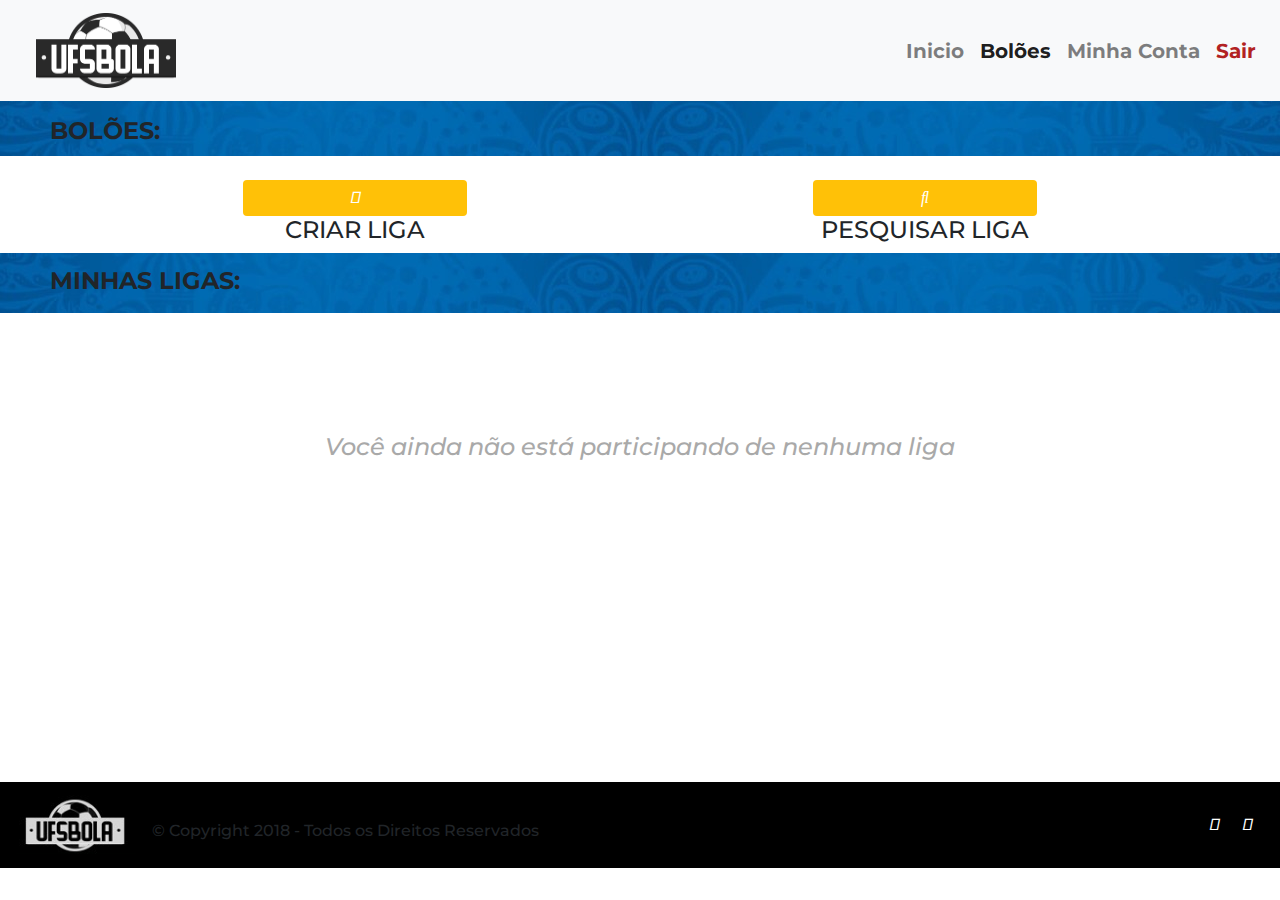
==== bolao.html @ 0eb9b5d9 "na vdd essa é a mais certa hehe" ====
<!DOCTYPE HTML>
<html lang="pt-br">
    <head>
        <title>UFSBOLA</title>
        
        <meta charset="utf-8">
        
        <link rel="stylesheet" href="https://maxcdn.bootstrapcdn.com/bootstrap/4.1.0/css/bootstrap.min.css">
        <script src="https://ajax.googleapis.com/ajax/libs/jquery/3.3.1/jquery.min.js"></script>
        <script src="https://cdnjs.cloudflare.com/ajax/libs/popper.js/1.14.0/umd/popper.min.js"></script>
        <script src="https://maxcdn.bootstrapcdn.com/bootstrap/4.1.0/js/bootstrap.min.js"></script>
        <link rel="stylesheet" href="css/css-registrominhaconta.css">
        <link rel="stylesheet" type="text/css" href="https://fonts.googleapis.com/css?family=Montserrat">
        <link rel="stylesheet" href="https://cdnjs.cloudflare.com/ajax/libs/font-awesome/4.7.0/css/font-awesome.min.css">
        <!--ICONES-->
        <link rel="stylesheet" href="https://use.fontawesome.com/releases/v5.0.13/css/all.css" integrity="sha384-DNOHZ68U8hZfKXOrtjWvjxusGo9WQnrNx2sqG0tfsghAvtVlRW3tvkXWZh58N9jp" crossorigin="anonymous">
    </head>
    <body>
       <nav class="navbar navbar-expand-sm navbar-light bg-light fixed-top">
            <a class="navbar-brand" href="index.html">
                <img src="img/logo.png" height="75" width="160" style="padding-left: 20px">
            </a>
            
             <button class="navbar-toggler efeito efeito-1" type="button" data-toggle="collapse" data-target="#collapsibleNavbar">
                    <span class="navbar-toggler-icon"></span>
            </button> 
            
            <div class="collapse navbar-collapse" id="collapsibleNavbar">
                <ul class="navbar-nav ml-auto">
                    <li class="nav-item">
                        <a class="nav-link" href="index.html">Inicio</a>
                    </li>

                    <li class="nav-item">
                        <a class="nav-link active" href="bolao.html">Bolões</a>
                    </li>
                    <li class="nav-item">
                        <a class="nav-link " href="minhaconta.html">Minha Conta</a>
                    </li>
                    <li class="nav-item">
                        <a class="nav-link" href="index.html" style="color: firebrick">Sair</a>
                    </li>
                </ul>
            </div>
        </nav>
        
        <br><br><br><br>
        <header id="faixa" style="background-image: url(img/fundoazul.jpg)">
            <div class="dark-overlay">
                <div  class="inicio-inner">
                    <div class="conteiner">
                        <div class="row">
                            <div class="col-xs-12 col-sm-12 col-lg-12">
                                <p></p><h4 style="padding-left: 50px;padding-top: 5px;"><b>BOLÕES:</b></h4>
                            </div>
                        </div>
                    </div>
                </div>
            </div>
        </header>
        
        
        <br>
        <div class="container">
            <div class="row">
                <div class="col-xs-6 col-sm-6 col-lg-6">
                    <div style="text-align:center; margin: 0 auto;">
                        <button class="btn btn-warning efeito efeito-1 m-auto" type="button" data-toggle="modal" data-target="#addLiga">
                            <span class="btn-text" style="color: white"><div class="image" style="min-width: 200px"><i class="fas fa-plus fa-10x"></i></div></span>
                        </button>
                        <h4>CRIAR LIGA</h4>
                        <div class="modal fade" id="addLiga">
                          <div class="modal-dialog">
                            <div class="modal-content">

                              <!-- CABEÇALHO DO MODAL -->
                              <div class="modal-header">
                                <h4 class="modal-title">CRIAÇÃO DE LIGAS</h4>
                                    <button type="button" class="close" data-dismiss="modal">&times;</button>
                            </div>

                              <!-- BODY DO MODAL -->
                            <div class="modal-body" style="min-height: 500px">
                                <form class="form-horizontal" style="min-width: 280px; margin: 0 auto;" method="post" action="O QUE FAZER QUANDO PREENCHER O FORM">
                                    <fieldset class="borda">
                                        <legend><h6>Para efetuar a criação, basta preencher as informações nos campos abaixo!</h6></legend>
                                        <div class="form-group">
                                            <label for="nomeLiga">Nome:</label>
                                            <input type="text" class="form-control" id="nomeLiga" placeholder="Digite o nome da Liga...">
                                        </div>
                                        <div class="form-group">
                                            <label for="numLiga">N° de Participantes (max 100):</label>
                                            <input type="text" class="form-control" id="numLiga" placeholder="Digite o n° de participantes...">
                                        </div>
                                        <div class="form-group">
                                            <label for="descLiga">Descrição:</label>
                                            <textarea rows="5" type="text" class="form-control" id="descLiga" placeholder="Digite a descrição da Liga..."></textarea>
                                        </div>
                                        <div class="form-group">
                                            <label for="descLiga">Pontuação acertando placar exato:</label>
                                            <input type="text" class="form-control" id="pontuacao1" placeholder="Deixar em branco para 30 pontos...">
                                        </div>
                                        <div class="form-group">
                                            <label for="descLiga">Pontuação acertando vencedor e n° de gols de um dos times:</label>
                                            <input type="text" class="form-control" id="pontuacao2" placeholder="Deixar em branco para 20 pontos...">
                                        </div>
                                        <div class="form-group">
                                            <label for="descLiga">Pontuação acertando apenas o vencedor ou empate:</label>
                                            <input type="text" class="form-control" id="pontuacao3" placeholder="Deixar em branco para 15 pontos...">
                                        </div>
                                        <div class="form-group">
                                            <label for="descLiga">Pontuação acertando apenas o n° de gols de um dos times:</label>
                                            <input type="text" class="form-control" id="pontuacao4" placeholder="Deixar em branco para 5 pontos...">
                                        </div>
                                         <label for="privacidadeLiga">Privacidade da Liga:</label>
                                        <br>
                                        <label class="radio-inline"><input type="radio" name="optradio">PRIVADA</label>
                                        <label class="radio-inline"><input type="radio" name="optradio">PÚBLICA</label>
                                        
                                    </fieldset>
                                </form>
                             </div>

                              <!-- RODAPÉ DO MODAL -->
                                <div class="modal-footer">
                                    <button type="button" class="btn btn-warning efeito efeito-1 m-auto" data-dismiss="modal" style="width: 150px">CRIAR</button>
                                </div>

                            </div>
                          </div>
                        </div>
                    </div>
                </div>
                <div class="col-xs-6 col-sm-6 col-lg-6">
                   <div style="text-align:center; margin: 0 auto;">
                       <button class="btn btn-warning efeito efeito-1 m-auto" type="button" data-toggle="modal" data-target="#pesquisarLiga">
                             <span class="btn-text" style="color: white"><div class="image" style="min-width: 200px"><i class="fas fa-search fa-10x"></i></div></span>
                       </button>
                       <h4>PESQUISAR LIGA</h4>
                       <div class="modal fade" id="pesquisarLiga">
                          <div class="modal-dialog">
                            <div class="modal-content">

                              <!-- CABEÇALHO DO MODAL -->
                              <div class="modal-header">
                                <h4 class="modal-title">PESQUISA DE LIGAS</h4>
                                    <button type="button" class="close" data-dismiss="modal">&times;</button>
                            </div>

                              <!-- BODY DO MODAL -->
                            <div class="modal-body">
                                <form class="form-horizontal" style="min-width: 280px; margin: 0 auto;" method="post" action="O QUE FAZER QUANDO PREENCHER O FORM">
                                    <fieldset class="borda">
                                        <legend><h6>Para efetuar a pesquisa, basta preencher as informações no campo abaixo!</h6></legend>
                                        <div class="form-group">
                                            <label for="pesquisaLiga">Nome da Liga:</label>
                                            <input type="text" class="form-control" id="pesquisaLiga" placeholder="Digite o nome da Liga...">
                                        </div>
                                                                            
                                    </fieldset>
                                </form>
                             </div>

                              <!-- RODAPÉ DO MODAL -->
                                <div class="modal-footer">
                                    <button type="button" class="btn btn-warning efeito efeito-1 m-auto" data-dismiss="modal" style="width: 200px">PESQUISAR</button>
                                </div>

                            </div>
                          </div>
                        </div>
                    </div>
                </div>
               
                 
               
            </div>
        </div>
        
        <header id="faixa" style="background-image: url(img/fundoazul.jpg)">
            <div class="dark-overlay">
                <div  class="inicio-inner">
                    <div class="conteiner">
                        <div class="row">
                            <div class="col-xs-12 col-sm-12 col-lg-12">
                                <p></p><h4 style="padding-left: 50px;padding-top: 0px;margin-top: -2px"><b>MINHAS LIGAS:</b></h4>
                            </div>
                        </div>
                    </div>
                </div>
            </div>
        </header>
        
        <br><br><br><br><br> <div style="color:darkgray;text-align: center"> <h4><i>Você ainda não está participando de nenhuma liga </i></h4></div><br><br><br><br> <br><br><br><br><br><br><br><br><br>
        
       <div class="content"> 
         <footer>
            <nav class="navbar navbar-expand-sm" style="background-color: #000000; min-height: 40px">
                <a class="navbar-brand" href="index.html">
                    <img src="img/logoinvertido.png" height="60" width="120">
                </a>
                <h6><br>© Copyright 2018 - Todos os Direitos Reservados</h6>
                 <form method="get" action="http://www.twitter.com/" class="ml-auto">    
                    <button class="btn efeito efeito-2" type="submit" style="background-color: black">
                            <span class="btn-text" style="color: white"><div class="image"><i class="fab fa-twitter"></i></div></span>
                    </button>
                </form>
                <form method="get" action="http://www.facebook.com/">
                    <button class="btn efeito efeito-2" type="submit" style="background-color: black">
                        <span class="btn-text" style="color: white"><div  class="image"><i class="fab fa-facebook" ></i></div></span>
                    </button>
                </form>
            </nav>    
         </footer>
        </div>
    <!-- Optional JavaScript -->
    <!-- jQuery first, then Popper.js, then Bootstrap JS -->
    <script src="https://code.jquery.com/jquery-3.3.1.slim.min.js" integrity="sha384-q8i/X+965DzO0rT7abK41JStQIAqVgRVzpbzo5smXKp4YfRvH+8abtTE1Pi6jizo" crossorigin="anonymous"></script>
    <script src="https://cdnjs.cloudflare.com/ajax/libs/popper.js/1.14.3/umd/popper.min.js" integrity="sha384-ZMP7rVo3mIykV+2+9J3UJ46jBk0WLaUAdn689aCwoqbBJiSnjAK/l8WvCWPIPm49" crossorigin="anonymous"></script>
    <script src="https://stackpath.bootstrapcdn.com/bootstrap/4.1.1/js/bootstrap.min.js" integrity="sha384-smHYKdLADwkXOn1EmN1qk/HfnUcbVRZyYmZ4qpPea6sjB/pTJ0euyQp0Mk8ck+5T" crossorigin="anonymous"></script>
    </body>
</html>
---- css/css-registrominhaconta.css ----
*{
    font-family: "Montserrat", sans-serif;
}

body{
    background: white;
}

.image-upload > input
{
    display: none;
}
    
/*meu navbar
#nav{
        width:100%;
        padding: 0;
        background-color:white;
        color: black;
        font-family: "Montserrat", "sans-serif";
}
*/

.active-nav * {
    text-decoration: underline;
    text-decoration-style: solid;
    text-decoration-color: yellow;
}

.navbar-light a {
    font-size: 20px;
    font-weight: bolder;
}

.efeito{
    border:none;
    color:#000000;
    box-sizing: border-box;
    cursor: pointer;
    transition: all 400ms ease;
}

.efeito-1:hover{
    background: #00579F;
    box-shadow: inset 0 0 0 3px #000000;
}

.efeito-2:hover{
    background: #00579F;
    box-shadow: inset 0 0 0 3px #ffffff;
}

#faixa{
    
    background: url("../img/azul.jpg");
    background-size: cover;
    max-height: 30px;    
    padding-bottom: 60px;
    background-attachment:inherit;
    font-weight: bolder;
    
}


#form{
    
    margin-top:100px;
    margin-left: 300px;
    margin-bottom: 150px;
    font-family: "Montserrat"
}

#rodape{
    width: 100%;
    background-color: black;
}

fieldset.borda {
    border: 1px groove #ddd !important;
    padding: 0 1.4em 1.4em 1.4em !important;
    margin: 0 0 1.5em 0 !important;
    -webkit-box-shadow:  0px 0px 0px 0px #000;
            box-shadow:  0px 0px 0px 0px #000;
}
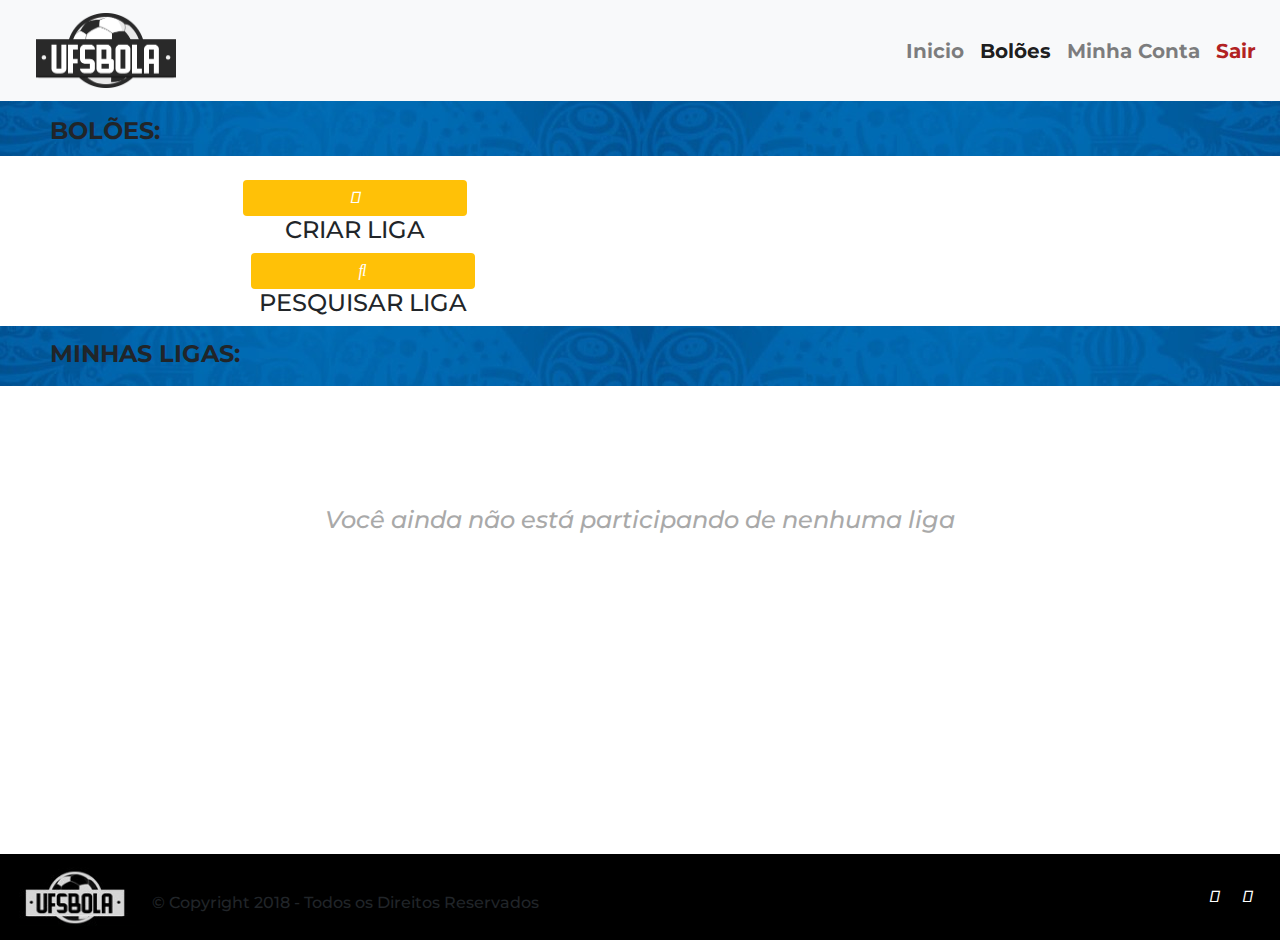
==== commit ab5b69b6: "Merge branch 'usem-essa' of https://github.com/pczfelipe/TRAMPODEWEB into usem-essa" ====
--- a/bolao.html
+++ b/bolao.html
@@ -14,8 +14,20 @@
         <link rel="stylesheet" href="https://cdnjs.cloudflare.com/ajax/libs/font-awesome/4.7.0/css/font-awesome.min.css">
         <!--ICONES-->
         <link rel="stylesheet" href="https://use.fontawesome.com/releases/v5.0.13/css/all.css" integrity="sha384-DNOHZ68U8hZfKXOrtjWvjxusGo9WQnrNx2sqG0tfsghAvtVlRW3tvkXWZh58N9jp" crossorigin="anonymous">
+
+        <script language='JavaScript'>
+        function SomenteNumero(e){
+            var tecla=(window.event)?event.keyCode:e.which;   
+            if((tecla>47 && tecla<58)) return true;
+            else{
+                if (tecla==8 || tecla==0) return true;
+            else  return false;
+            }
+        }
+        </script>
     </head>
     <body>
+        
        <nav class="navbar navbar-expand-sm navbar-light bg-light fixed-top">
             <a class="navbar-brand" href="index.html">
                 <img src="img/logo.png" height="75" width="160" style="padding-left: 20px">
@@ -81,51 +93,81 @@
 
                               <!-- BODY DO MODAL -->
                             <div class="modal-body" style="min-height: 500px">
-                                <form class="form-horizontal" style="min-width: 280px; margin: 0 auto;" method="post" action="O QUE FAZER QUANDO PREENCHER O FORM">
+                                <form class="form-horizontal" style="min-width: 280px; margin: 0 auto;" method="post" action="cadastraliga.php">
                                     <fieldset class="borda">
                                         <legend><h6>Para efetuar a criação, basta preencher as informações nos campos abaixo!</h6></legend>
                                         <div class="form-group">
+<<<<<<< HEAD
+                                            <label for="nomeLiga">Nome: *</label>
+                                            <input type="text" class="form-control" name="nomeLiga" id="nomeLiga" placeholder="Digite o nome da Liga..." maxlength="30" required>
+                                        </div>
+                                        <div class="form-group">
+                                            <label for="numLiga">N° de Participantes (max 100): *</label>
+                                            <input type="text" class="form-control" name="numLiga" id="numLiga" placeholder="Digite o n° de participantes..." onkeypress='return SomenteNumero(event)' maxlength="11" required>
+                                        </div>
+                                        <div class="form-group">
+                                            <label for="descLiga">Descrição:</label>
+                                            <textarea rows="5" type="text" class="form-control" name="descLiga" id="descLiga" placeholder="Digite a descrição da Liga..." maxlength="30"></textarea>
+                                        </div>
+                                        <div class="form-group">
+                                            <label for="descLiga">Pontuação acertando placar exato:</label>
+                                            <input type="text" class="form-control" name="pontuacao1" id="pontuacao1" placeholder="Deixar em branco para 30 pontos..." onkeypress='return SomenteNumero(event)' maxlength="11">
+                                        </div>
+                                        <div class="form-group">
+                                            <label for="descLiga">Pontuação acertando vencedor e n° de gols de um dos times:</label>
+                                            <input type="text" class="form-control" name="pontuacao2" id="pontuacao2" placeholder="Deixar em branco para 20 pontos..." onkeypress='return SomenteNumero(event)' maxlength="11">
+                                        </div>
+                                        <div class="form-group">
+                                            <label for="descLiga">Pontuação acertando apenas o vencedor ou empate:</label>
+                                            <input type="text" class="form-control" name="pontuacao3" id="pontuacao3" placeholder="Deixar em branco para 15 pontos..." onkeypress='return SomenteNumero(event)' maxlength="11">
+                                        </div>
+                                        <div class="form-group">
+                                            <label for="descLiga">Pontuação acertando apenas o n° de gols de um dos times:</label>
+                                            <input type="text" class="form-control" name="pontuacao4" id="pontuacao4" placeholder="Deixar em branco para 5 pontos..." onkeypress='return SomenteNumero(event)' maxlength="11">
+                                        </div>
+                                                                                <br><br>
+                                        <input type="submit" value="CRIAR" name="btn_criar" id="btn_criar" class="btn btn-warning efeito efeito-1 m-auto" style="width: 200px">
+=======
                                             <label for="nomeLiga">Nome:</label>
-                                            <input type="text" class="form-control" id="nomeLiga" placeholder="Digite o nome da Liga...">
+                                            <input type="text" class="form-control" name="nomeLiga" id="nomeLiga" placeholder="Digite o nome da Liga...">
                                         </div>
                                         <div class="form-group">
                                             <label for="numLiga">N° de Participantes (max 100):</label>
-                                            <input type="text" class="form-control" id="numLiga" placeholder="Digite o n° de participantes...">
+                                            <input type="text" class="form-control" name="numLiga" id="numLiga" placeholder="Digite o n° de participantes...">
                                         </div>
                                         <div class="form-group">
                                             <label for="descLiga">Descrição:</label>
-                                            <textarea rows="5" type="text" class="form-control" id="descLiga" placeholder="Digite a descrição da Liga..."></textarea>
+                                            <textarea rows="5" type="text" class="form-control" name="descLiga" id="descLiga" placeholder="Digite a descrição da Liga..."></textarea>
                                         </div>
                                         <div class="form-group">
                                             <label for="descLiga">Pontuação acertando placar exato:</label>
-                                            <input type="text" class="form-control" id="pontuacao1" placeholder="Deixar em branco para 30 pontos...">
+                                            <input type="text" class="form-control" name="pontuacao1" id="pontuacao1" placeholder="Deixar em branco para 30 pontos...">
                                         </div>
                                         <div class="form-group">
                                             <label for="descLiga">Pontuação acertando vencedor e n° de gols de um dos times:</label>
-                                            <input type="text" class="form-control" id="pontuacao2" placeholder="Deixar em branco para 20 pontos...">
+                                            <input type="text" class="form-control" name="pontuacao2" id="pontuacao2" placeholder="Deixar em branco para 20 pontos...">
                                         </div>
                                         <div class="form-group">
                                             <label for="descLiga">Pontuação acertando apenas o vencedor ou empate:</label>
-                                            <input type="text" class="form-control" id="pontuacao3" placeholder="Deixar em branco para 15 pontos...">
+                                            <input type="text" class="form-control" name="pontuacao3" id="pontuacao3" placeholder="Deixar em branco para 15 pontos...">
                                         </div>
                                         <div class="form-group">
                                             <label for="descLiga">Pontuação acertando apenas o n° de gols de um dos times:</label>
-                                            <input type="text" class="form-control" id="pontuacao4" placeholder="Deixar em branco para 5 pontos...">
+                                            <input type="text" class="form-control" name="pontuacao4" id="pontuacao4" placeholder="Deixar em branco para 5 pontos...">
                                         </div>
                                          <label for="privacidadeLiga">Privacidade da Liga:</label>
                                         <br>
                                         <label class="radio-inline"><input type="radio" name="optradio">PRIVADA</label>
                                         <label class="radio-inline"><input type="radio" name="optradio">PÚBLICA</label>
-                                        
+                                        <br><br>
+                                        <input type="submit" class="btn btn-warning efeito efeito-1 m-auto" data-dismiss="modal" style="width: 150px" value="CRIAR" name="btn_criar" id="btn_criar">
+>>>>>>> 897b62120429b884b38d47327c5db4ed47cdee23
+                                
                                     </fieldset>
                                 </form>
                              </div>
 
-                              <!-- RODAPÉ DO MODAL -->
-                                <div class="modal-footer">
-                                    <button type="button" class="btn btn-warning efeito efeito-1 m-auto" data-dismiss="modal" style="width: 150px">CRIAR</button>
-                                </div>
-
+                              
                             </div>
                           </div>
                         </div>
@@ -149,22 +191,17 @@
 
                               <!-- BODY DO MODAL -->
                             <div class="modal-body">
-                                <form class="form-horizontal" style="min-width: 280px; margin: 0 auto;" method="post" action="O QUE FAZER QUANDO PREENCHER O FORM">
+                                <form class="form-horizontal" style="min-width: 280px; margin: 0 auto;" method="post" action="pesquisaliga.php">
                                     <fieldset class="borda">
                                         <legend><h6>Para efetuar a pesquisa, basta preencher as informações no campo abaixo!</h6></legend>
                                         <div class="form-group">
-                                            <label for="pesquisaLiga">Nome da Liga:</label>
-                                            <input type="text" class="form-control" id="pesquisaLiga" placeholder="Digite o nome da Liga...">
-                                        </div>
-                                                                            
+                                            <label for="pesquisaLiga">Nome da Liga: *</label>
+                                            <input type="text" class="form-control" name="pesquisaLiga" id="pesquisaLiga" placeholder="Digite o nome da Liga..." maxlength="30" required>
+                                        </div>
+                                        <input type="submit" value="PESQUISAR" name="btn_pesquisar" id="btn_pesquisar" class="btn btn-warning efeito efeito-1 m-auto" style="width: 200px" >                                
                                     </fieldset>
                                 </form>
                              </div>
-
-                              <!-- RODAPÉ DO MODAL -->
-                                <div class="modal-footer">
-                                    <button type="button" class="btn btn-warning efeito efeito-1 m-auto" data-dismiss="modal" style="width: 200px">PESQUISAR</button>
-                                </div>
 
                             </div>
                           </div>
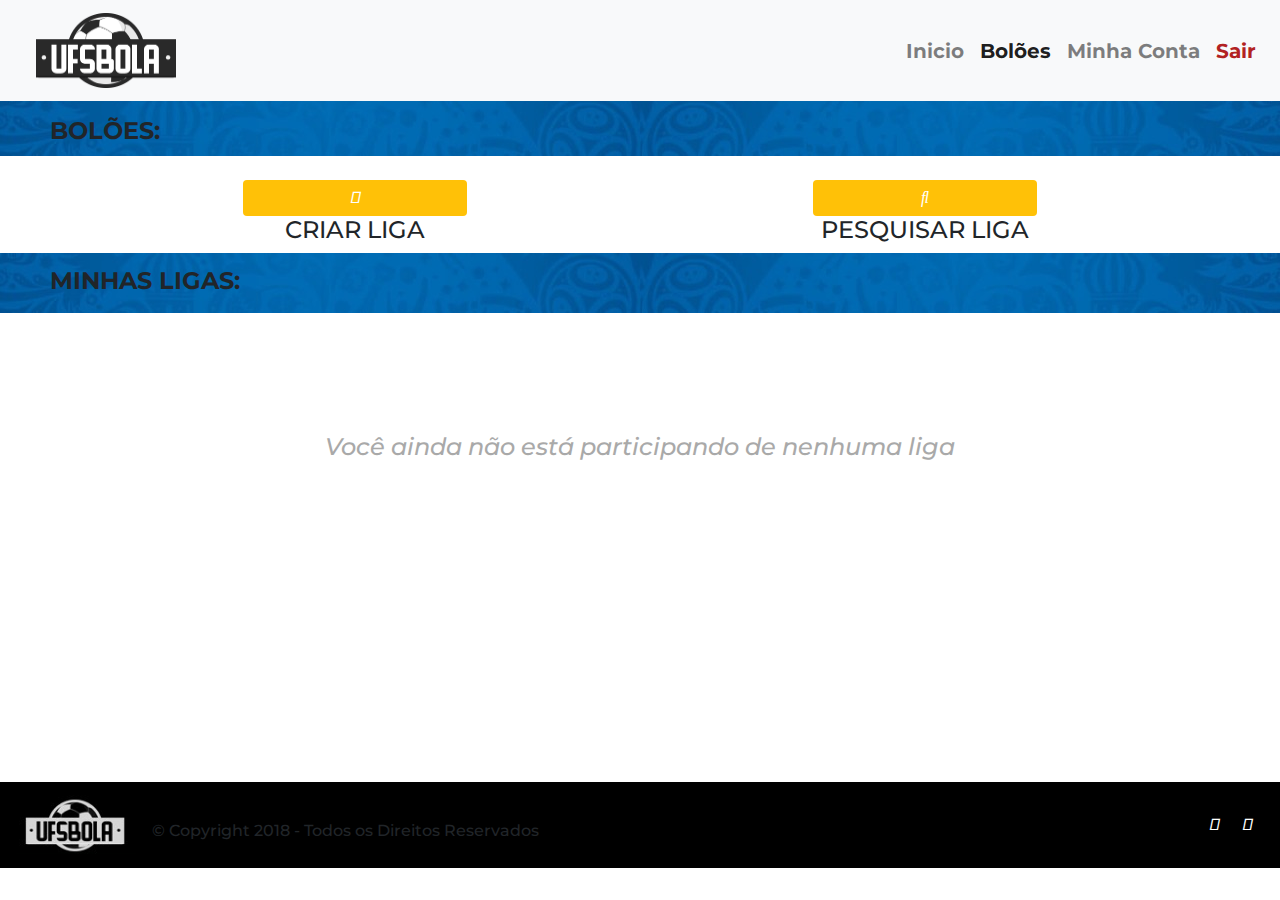
==== commit 0199eddd: "Revert "Merge branch 'usem-essa' of https://github.com/pczfelipe/TRAMPODEWEB into usem-essa"" ====
--- a/bolao.html
+++ b/bolao.html
@@ -97,7 +97,6 @@
                                     <fieldset class="borda">
                                         <legend><h6>Para efetuar a criação, basta preencher as informações nos campos abaixo!</h6></legend>
                                         <div class="form-group">
-<<<<<<< HEAD
                                             <label for="nomeLiga">Nome: *</label>
                                             <input type="text" class="form-control" name="nomeLiga" id="nomeLiga" placeholder="Digite o nome da Liga..." maxlength="30" required>
                                         </div>
@@ -127,41 +126,6 @@
                                         </div>
                                                                                 <br><br>
                                         <input type="submit" value="CRIAR" name="btn_criar" id="btn_criar" class="btn btn-warning efeito efeito-1 m-auto" style="width: 200px">
-=======
-                                            <label for="nomeLiga">Nome:</label>
-                                            <input type="text" class="form-control" name="nomeLiga" id="nomeLiga" placeholder="Digite o nome da Liga...">
-                                        </div>
-                                        <div class="form-group">
-                                            <label for="numLiga">N° de Participantes (max 100):</label>
-                                            <input type="text" class="form-control" name="numLiga" id="numLiga" placeholder="Digite o n° de participantes...">
-                                        </div>
-                                        <div class="form-group">
-                                            <label for="descLiga">Descrição:</label>
-                                            <textarea rows="5" type="text" class="form-control" name="descLiga" id="descLiga" placeholder="Digite a descrição da Liga..."></textarea>
-                                        </div>
-                                        <div class="form-group">
-                                            <label for="descLiga">Pontuação acertando placar exato:</label>
-                                            <input type="text" class="form-control" name="pontuacao1" id="pontuacao1" placeholder="Deixar em branco para 30 pontos...">
-                                        </div>
-                                        <div class="form-group">
-                                            <label for="descLiga">Pontuação acertando vencedor e n° de gols de um dos times:</label>
-                                            <input type="text" class="form-control" name="pontuacao2" id="pontuacao2" placeholder="Deixar em branco para 20 pontos...">
-                                        </div>
-                                        <div class="form-group">
-                                            <label for="descLiga">Pontuação acertando apenas o vencedor ou empate:</label>
-                                            <input type="text" class="form-control" name="pontuacao3" id="pontuacao3" placeholder="Deixar em branco para 15 pontos...">
-                                        </div>
-                                        <div class="form-group">
-                                            <label for="descLiga">Pontuação acertando apenas o n° de gols de um dos times:</label>
-                                            <input type="text" class="form-control" name="pontuacao4" id="pontuacao4" placeholder="Deixar em branco para 5 pontos...">
-                                        </div>
-                                         <label for="privacidadeLiga">Privacidade da Liga:</label>
-                                        <br>
-                                        <label class="radio-inline"><input type="radio" name="optradio">PRIVADA</label>
-                                        <label class="radio-inline"><input type="radio" name="optradio">PÚBLICA</label>
-                                        <br><br>
-                                        <input type="submit" class="btn btn-warning efeito efeito-1 m-auto" data-dismiss="modal" style="width: 150px" value="CRIAR" name="btn_criar" id="btn_criar">
->>>>>>> 897b62120429b884b38d47327c5db4ed47cdee23
                                 
                                     </fieldset>
                                 </form>
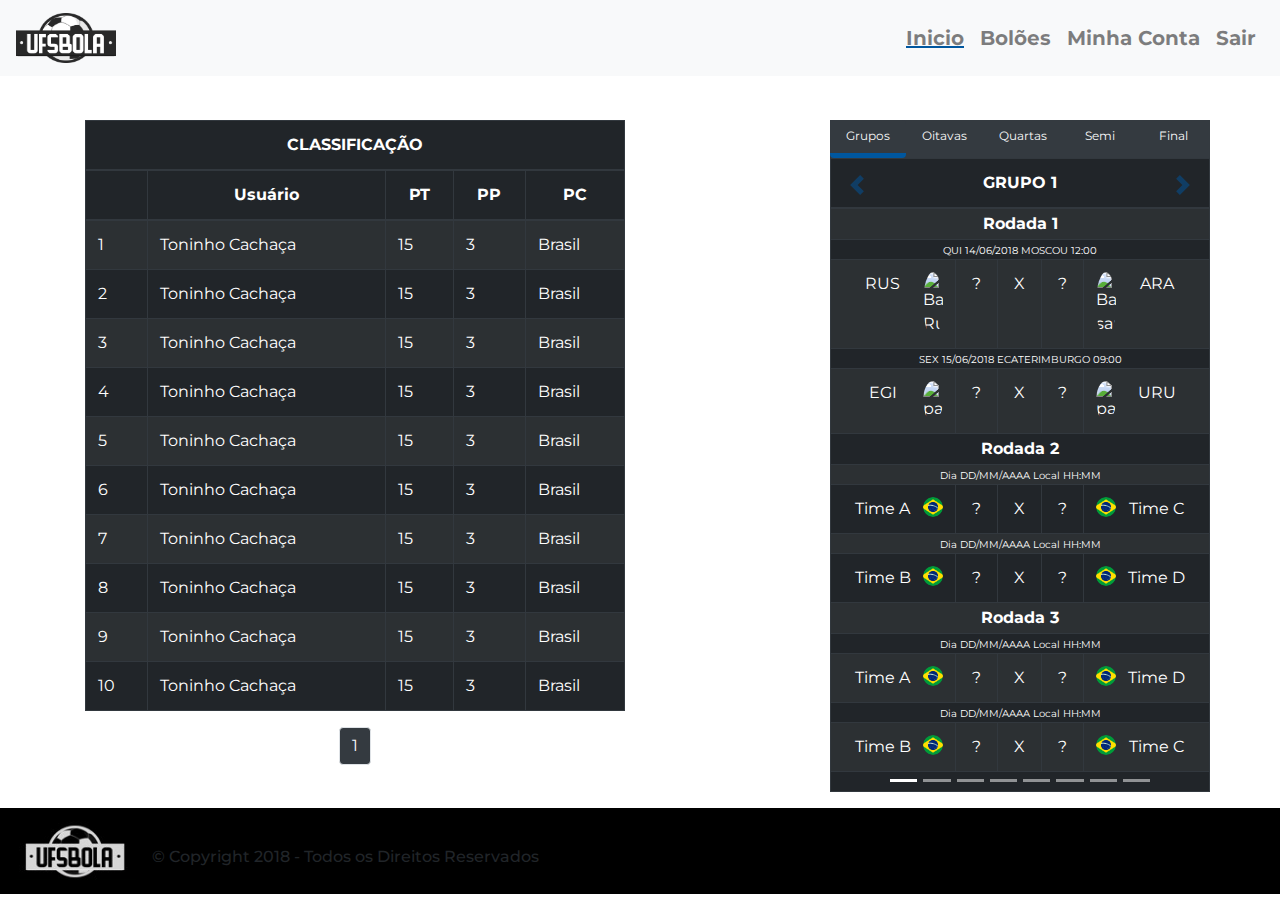
==== commit 5d2a86e8: "Subindo meus arquivos" ====
--- a/bolao.html
+++ b/bolao.html
@@ -1,201 +1,988 @@
-<!DOCTYPE HTML>
+<!DOCTYPE html>
 <html lang="pt-br">
-    <head>
-        <title>UFSBOLA</title>
-        
-        <meta charset="utf-8">
-        
-        <link rel="stylesheet" href="https://maxcdn.bootstrapcdn.com/bootstrap/4.1.0/css/bootstrap.min.css">
-        <script src="https://ajax.googleapis.com/ajax/libs/jquery/3.3.1/jquery.min.js"></script>
-        <script src="https://cdnjs.cloudflare.com/ajax/libs/popper.js/1.14.0/umd/popper.min.js"></script>
-        <script src="https://maxcdn.bootstrapcdn.com/bootstrap/4.1.0/js/bootstrap.min.js"></script>
-        <link rel="stylesheet" href="css/css-registrominhaconta.css">
-        <link rel="stylesheet" type="text/css" href="https://fonts.googleapis.com/css?family=Montserrat">
-        <link rel="stylesheet" href="https://cdnjs.cloudflare.com/ajax/libs/font-awesome/4.7.0/css/font-awesome.min.css">
-        <!--ICONES-->
-        <link rel="stylesheet" href="https://use.fontawesome.com/releases/v5.0.13/css/all.css" integrity="sha384-DNOHZ68U8hZfKXOrtjWvjxusGo9WQnrNx2sqG0tfsghAvtVlRW3tvkXWZh58N9jp" crossorigin="anonymous">
+<head>
+    <title>Ufsbola</title>
+    <meta charset="utf-8">
+    <meta name="viewport" content="width=device-width, initial-scale=1">
+    <link rel="stylesheet" href="https://maxcdn.bootstrapcdn.com/bootstrap/4.1.0/css/bootstrap.min.css">
+    <link rel="stylesheet" href="style.css">    
+    <script src="https://ajax.googleapis.com/ajax/libs/jquery/3.3.1/jquery.min.js"></script>
+    <script src="https://cdnjs.cloudflare.com/ajax/libs/popper.js/1.14.0/umd/popper.min.js"></script>
+    <script src="https://maxcdn.bootstrapcdn.com/bootstrap/4.1.0/js/bootstrap.min.js"></script>
+    <link href="https://fonts.googleapis.com/css?family=Montserrat" rel="stylesheet">  
+    <script type="text/javascript" src="script.js"></script>    
+</head>
+<body>
 
-        <script language='JavaScript'>
-        function SomenteNumero(e){
-            var tecla=(window.event)?event.keyCode:e.which;   
-            if((tecla>47 && tecla<58)) return true;
-            else{
-                if (tecla==8 || tecla==0) return true;
-            else  return false;
-            }
-        }
-        </script>
-    </head>
-    <body>
-        
-       <nav class="navbar navbar-expand-sm navbar-light bg-light fixed-top">
-            <a class="navbar-brand" href="index.html">
-                <img src="img/logo.png" height="75" width="160" style="padding-left: 20px">
-            </a>
-            
-             <button class="navbar-toggler efeito efeito-1" type="button" data-toggle="collapse" data-target="#collapsibleNavbar">
-                    <span class="navbar-toggler-icon"></span>
-            </button> 
-            
-            <div class="collapse navbar-collapse" id="collapsibleNavbar">
-                <ul class="navbar-nav ml-auto">
+    <nav class="navbar navbar-expand-md navbar-light bg-light fixed-top">
+        <a class="navbar-brand" href="#"><img src="img/logo.png" height="50" width="100"></a>
+        <button class="navbar-toggler" type="button" data-toggle="collapse" data-target="#collapsibleNavbar">
+            <span class="navbar-toggler-icon"></span>
+          </button>        
+        <div class="collapse navbar-collapse" id="collapsibleNavbar">
+            <ul class="navbar-nav ml-auto">
+                <li class="nav-item active-nav">
+                    <a class="nav-link" href="#">Inicio</a>
+                </li>
+                <li class="nav-item">
+                    <a class="nav-link" href="#">Bolões</a>
+                </li>
+                <li class="nav-item">
+                    <a class="nav-link" href="#">Minha Conta</a>
+                </li>
+                <li class="nav-item">
+                    <a class="nav-link" href="#">Sair</a>
+                </li>
+            </ul>
+        </div>
+    </nav>
+
+    <div class="container" id="conteudo">
+        <div class="row">
+            <div class= "col-md-6">
+                <table id="classificacao" class="table table-dark table-striped table-bordered table-hover">
+                    <thead>
+                        <tr>
+                            <th colspan="5">CLASSIFICAÇÃO</th>
+                        </tr>
+                        <tr>
+                            <th></th>
+                            <th >Usuário</th>
+                            <th data-toggle="tooltip" title="Pontos totais">PT</th>
+                            <th data-toggle="tooltip" title="Pontos por precisão de placar">PP</th>
+                            <th data-toggle="tooltip" title="Palpite campeão">PC</th>
+                        </tr>                        
+                    </thead>
+                    <tbody>
+                        <tr>
+                            <td>1</td>
+                            <td>Toninho Cachaça</td>
+                            <td>15</td>
+                            <td>3</td>
+                            <td>Brasil</td>
+                        </tr>
+                        <tr>
+                            <td>2</td>
+                            <td>Toninho Cachaça</td>
+                            <td>15</td>
+                            <td>3</td>
+                            <td>Brasil</td>
+                        </tr>
+                        <tr>
+                            <td>3</td>
+                            <td>Toninho Cachaça</td>
+                            <td>15</td>
+                            <td>3</td>
+                            <td>Brasil</td>
+                        </tr>
+                        <tr>
+                            <td>4</td>
+                            <td>Toninho Cachaça</td>
+                            <td>15</td>
+                            <td>3</td>
+                            <td>Brasil</td>
+                        </tr>
+                        <tr>
+                            <td>5</td>
+                            <td>Toninho Cachaça</td>
+                            <td>15</td>
+                            <td>3</td>
+                            <td>Brasil</td>
+                        </tr>                    
+                        <tr>
+                            <td>6</td>
+                            <td>Toninho Cachaça</td>
+                            <td>15</td>
+                            <td>3</td>
+                            <td>Brasil</td>
+                        </tr>
+                        <tr>
+                            <td>7</td>
+                            <td>Toninho Cachaça</td>
+                            <td>15</td>
+                            <td>3</td>
+                            <td>Brasil</td>
+                        </tr>
+                        <tr>
+                            <td>8</td>
+                            <td>Toninho Cachaça</td>
+                            <td>15</td>
+                            <td>3</td>
+                            <td>Brasil</td>
+                        </tr>
+                        <tr>
+                            <td>9</td>
+                            <td>Toninho Cachaça</td>
+                            <td>15</td>
+                            <td>3</td>
+                            <td>Brasil</td>
+                        </tr>
+                        <tr>
+                            <td>10</td>
+                            <td>Toninho Cachaça</td>
+                            <td>15</td>
+                            <td>3</td>
+                            <td>Brasil</td>
+                        </tr>
+                    </tbody>
+                </table>
+            </div>
+            <div class="col-md-4 ml-auto">
+                
+                <ul class="nav nav-pills nav-justified bg-dark" role="tablist">
                     <li class="nav-item">
-                        <a class="nav-link" href="index.html">Inicio</a>
-                    </li>
-
-                    <li class="nav-item">
-                        <a class="nav-link active" href="bolao.html">Bolões</a>
+                        <a class="nav-link active text-light" data-toggle="pill" href="#grupos">Grupos</a>
                     </li>
                     <li class="nav-item">
-                        <a class="nav-link " href="minhaconta.html">Minha Conta</a>
+                        <a class="nav-link text-light" data-toggle="pill" href="#oitavas">Oitavas</a>
                     </li>
                     <li class="nav-item">
-                        <a class="nav-link" href="index.html" style="color: firebrick">Sair</a>
+                        <a class="nav-link text-light" data-toggle="pill" href="#quartas">Quartas</a>
                     </li>
+                    <li class="nav-item">
+                        <a class="nav-link text-light" data-toggle="pill" href="#semis">Semi</a>
+                    </li>
+                    <li class="nav-item">
+                        <a class="nav-link text-light" data-toggle="pill" href="#final">Final</a>
+                    </li>                    
                 </ul>
-            </div>
-        </nav>
-        
-        <br><br><br><br>
-        <header id="faixa" style="background-image: url(img/fundoazul.jpg)">
-            <div class="dark-overlay">
-                <div  class="inicio-inner">
-                    <div class="conteiner">
-                        <div class="row">
-                            <div class="col-xs-12 col-sm-12 col-lg-12">
-                                <p></p><h4 style="padding-left: 50px;padding-top: 5px;"><b>BOLÕES:</b></h4>
+
+                  <!-- Tab panes -->
+                  <div class="tab-content containersempadding">
+                    <div id="grupos" class="container tab-pane active">
+                        
+                        <div id="demo" class="carousel slide" data-ride="carousel" data-interval="false">
+
+                          <!-- Indicators -->
+                          <ul class="carousel-indicators">
+                            <li data-target="#demo" data-slide-to="0" class="active"></li>
+                            <li data-target="#demo" data-slide-to="1"></li>
+                            <li data-target="#demo" data-slide-to="2"></li>
+                            <li data-target="#demo" data-slide-to="3"></li>
+                            <li data-target="#demo" data-slide-to="4"></li>            
+                            <li data-target="#demo" data-slide-to="5"></li>
+                            <li data-target="#demo" data-slide-to="6"></li>                      
+                            <li data-target="#demo" data-slide-to="7"></li>                       
+                            </ul>
+
+                          <!-- The slideshow -->
+                          <div class="carousel-inner">
+                            <div class="carousel-item active">
+                                <table class="table table-dark table-striped table-bordered table-hover proxJogos">
+                                    <thead><th colspan="5">GRUPO 1</th></thead>
+                                    <tbody>
+                                        <tr>
+                                            <th colspan="5" class="smpadding"><div>Rodada 1</div></th>
+                                        </tr>                                
+                                        <tr>
+                                            <td colspan="5" class="smpadding"><div class="infoJogos">QUI 14/06/2018 MOSCOU 12:00</div></td>
+                                        </tr>                                
+                                        <tr>
+                                            <td><div><span>RUS</span><img class="img-fluid float-right rounded-circle" src="img/paises/icone-rus.png" alt="Bandeira Russa" width="20" height="20"></div></td>
+                                            <td>?</td>
+                                            <td>X</td>
+                                            <td>?</td>
+                                            <td><div><span>ARA</span><img class="img-fluid float-left rounded-circle" src="img/paises/icone-ara.png" alt="Bandeira saudita" width="20" height="20"></div></td>
+                                        </tr>
+                                        <tr>
+                                            <td colspan="5" class="smpadding"><div class="infoJogos">SEX 15/06/2018 ECATERIMBURGO 09:00</div></td>
+                                        </tr>                                
+                                        <tr>
+                                            <td><div><span>EGI</span><img class="img-fluid float-right rounded-circle" src="img/paises/icone-egi.png" alt="país" width="20" height="20"></div></td>
+                                            <td>?</td>
+                                            <td>X</td>
+                                            <td>?</td>
+                                            <td><div><span>URU</span><img class="img-fluid float-left rounded-circle" src="img/paises/icone-uru.png" alt="país" width="20" height="20"></div></td>
+                                        </tr>
+                                        <tr>
+                                            <th colspan="5" class="smpadding"><div>Rodada 2</div></th>
+                                        </tr>                                
+                                        <tr>
+                                            <td colspan="5" class="smpadding"><div class="infoJogos">Dia DD/MM/AAAA Local HH:MM</div></td>
+                                        </tr>
+                                        <tr>
+                                            <td><div><span>Time A</span><img class="img-fluid float-right rounded-circle" src="img/icone-br.png" alt="país" width="20" height="20"></div></td>
+                                            <td>?</td>
+                                            <td>X</td>
+                                            <td>?</td>
+                                            <td><div><span>Time C</span><img class="img-fluid float-left rounded-circle" src="img/icone-br.png" alt="país" width="20" height="20"></div></td>
+                                        </tr>
+                                        <tr>
+                                            <td colspan="5" class="smpadding"><div class="infoJogos">Dia DD/MM/AAAA Local HH:MM</div></td>
+                                        </tr>                                
+                                        <tr>
+                                            <td><div><span>Time B</span><img class="img-fluid float-right rounded-circle" src="img/icone-br.png" alt="país" width="20" height="20"></div></td>
+                                            <td>?</td>
+                                            <td>X</td>
+                                            <td>?</td>
+                                            <td><div><span>Time D</span><img class="img-fluid float-left rounded-circle" src="img/icone-br.png" alt="país" width="20" height="20"></div></td>
+                                        </tr>
+                                        <tr>
+                                            <th colspan="5" class="smpadding"><div>Rodada 3</div></th>
+                                        </tr>                                
+                                        <tr>
+                                            <td colspan="5" class="smpadding"><div class="infoJogos">Dia DD/MM/AAAA Local HH:MM</div></td>
+                                        </tr>
+                                        <tr>
+                                            <td><div><span>Time A</span><img class="img-fluid float-right rounded-circle" src="img/icone-br.png" alt="país" width="20" height="20"></div></td>
+                                            <td>?</td>
+                                            <td>X</td>
+                                            <td>?</td>
+                                            <td><div><span>Time D</span><img class="img-fluid float-left rounded-circle" src="img/icone-br.png" alt="país" width="20" height="20"></div></td>
+                                        </tr>
+                                        <tr>
+                                            <td colspan="5" class="smpadding"><div class="infoJogos">Dia DD/MM/AAAA Local HH:MM</div></td>
+                                        </tr>                                
+                                        <tr>
+                                            <td><div><span>Time B</span><img class="img-fluid float-right rounded-circle" src="img/icone-br.png" alt="país" width="20" height="20"></div></td>
+                                            <td>?</td>
+                                            <td>X</td>
+                                            <td>?</td>
+                                            <td><div><span>Time C</span><img class="img-fluid float-left rounded-circle" src="img/icone-br.png" alt="país" width="20" height="20"></div></td>
+                                        </tr>
+                                        <tr>
+                                            <td colspan="5" class="smpadding"><div class="infoJogos"></div></td>
+                                        </tr>                                
+                                    </tbody>
+                                </table>
                             </div>
-                        </div>
-                    </div>
-                </div>
-            </div>
-        </header>
-        
-        
-        <br>
-        <div class="container">
-            <div class="row">
-                <div class="col-xs-6 col-sm-6 col-lg-6">
-                    <div style="text-align:center; margin: 0 auto;">
-                        <button class="btn btn-warning efeito efeito-1 m-auto" type="button" data-toggle="modal" data-target="#addLiga">
-                            <span class="btn-text" style="color: white"><div class="image" style="min-width: 200px"><i class="fas fa-plus fa-10x"></i></div></span>
-                        </button>
-                        <h4>CRIAR LIGA</h4>
-                        <div class="modal fade" id="addLiga">
-                          <div class="modal-dialog">
-                            <div class="modal-content">
-
-                              <!-- CABEÇALHO DO MODAL -->
-                              <div class="modal-header">
-                                <h4 class="modal-title">CRIAÇÃO DE LIGAS</h4>
-                                    <button type="button" class="close" data-dismiss="modal">&times;</button>
+                            <div class="carousel-item">
+                                <table class="table table-dark table-striped table-bordered table-hover proxJogos">
+                                    <thead><th colspan="5" >GRUPO 2</th></thead>
+                                    <tbody>
+                                        <tr>
+                                            <th colspan="5" class="smpadding"><div>Rodada 1</div></th>
+                                        </tr>                                
+                                        <tr>
+                                            <td colspan="5" class="smpadding"><div class="infoJogos">Dia DD/MM/AAAA Local HH:MM</div></td>
+                                        </tr>                                
+                                        <tr>
+                                        <tr>
+                                            <td><div><span>Time A</span><img class="img-fluid float-right rounded-circle" src="img/icone-br.png" alt="país" width="20" height="20"></div></td>
+                                            <td>?</td>
+                                            <td>X</td>
+                                            <td>?</td>
+                                            <td><div><span>Time B</span><img class="img-fluid float-left rounded-circle" src="img/icone-br.png" alt="país" width="20" height="20"></div></td>
+                                        </tr>
+                                        <tr>
+                                            <td colspan="5" class="smpadding"><div class="infoJogos">Dia DD/MM/AAAA Local HH:MM</div></td>
+                                        </tr>                                
+                                        <tr>
+                                            <td><div><span>Time C</span><img class="img-fluid float-right rounded-circle" src="img/icone-br.png" alt="país" width="20" height="20"></div></td>
+                                            <td>?</td>
+                                            <td>X</td>
+                                            <td>?</td>
+                                            <td><div><span>Time D</span><img class="img-fluid float-left rounded-circle" src="img/icone-br.png" alt="país" width="20" height="20"></div></td>
+                                        </tr>
+                                        <tr>
+                                            <th colspan="5" class="smpadding"><div>Rodada 2</div></th>
+                                        </tr>                                
+                                        <tr>
+                                            <td colspan="5" class="smpadding"><div class="infoJogos">Dia DD/MM/AAAA Local HH:MM</div></td>
+                                        </tr>
+                                        <tr>
+                                            <td><div><span>Time A</span><img class="img-fluid float-right rounded-circle" src="img/icone-br.png" alt="país" width="20" height="20"></div></td>
+                                            <td>?</td>
+                                            <td>X</td>
+                                            <td>?</td>
+                                            <td><div><span>Time C</span><img class="img-fluid float-left rounded-circle" src="img/icone-br.png" alt="país" width="20" height="20"></div></td>
+                                        </tr>
+                                        <tr>
+                                            <td colspan="5" class="smpadding"><div class="infoJogos">Dia DD/MM/AAAA Local HH:MM</div></td>
+                                        </tr>                                
+                                        <tr>
+                                            <td><div><span>Time B</span><img class="img-fluid float-right rounded-circle" src="img/icone-br.png" alt="país" width="20" height="20"></div></td>
+                                            <td>?</td>
+                                            <td>X</td>
+                                            <td>?</td>
+                                            <td><div><span>Time D</span><img class="img-fluid float-left rounded-circle" src="img/icone-br.png" alt="país" width="20" height="20"></div></td>
+                                        </tr>
+                                        <tr>
+                                            <th colspan="5" class="smpadding"><div>Rodada 3</div></th>
+                                        </tr>                                
+                                        <tr>
+                                            <td colspan="5" class="smpadding"><div class="infoJogos">Dia DD/MM/AAAA Local HH:MM</div></td>
+                                        </tr>
+                                        <tr>
+                                            <td><div><span>Time A</span><img class="img-fluid float-right rounded-circle" src="img/icone-br.png" alt="país" width="20" height="20"></div></td>
+                                            <td>?</td>
+                                            <td>X</td>
+                                            <td>?</td>
+                                            <td><div><span>Time D</span><img class="img-fluid float-left rounded-circle" src="img/icone-br.png" alt="país" width="20" height="20"></div></td>
+                                        </tr>
+                                        <tr>
+                                            <td colspan="5" class="smpadding"><div class="infoJogos">Dia DD/MM/AAAA Local HH:MM</div></td>
+                                        </tr>                                
+                                        <tr>
+                                            <td><div><span>Time B</span><img class="img-fluid float-right rounded-circle" src="img/icone-br.png" alt="país" width="20" height="20"></div></td>
+                                            <td>?</td>
+                                            <td>X</td>
+                                            <td>?</td>
+                                            <td><div><span>Time C</span><img class="img-fluid float-left rounded-circle" src="img/icone-br.png" alt="país" width="20" height="20"></div></td>
+                                        </tr>
+                                        <tr>
+                                            <td colspan="5" class="smpadding"><div class="infoJogos"></div></td>
+                                        </tr>                                
+                                    </tbody>
+                                </table>
+                            </div>
+                            <div class="carousel-item">
+                                <table class="table table-dark table-striped table-bordered table-hover proxJogos">
+                                    <thead><th colspan="5">GRUPO 3</th></thead>
+                                    <tbody>
+                                        <tr>
+                                            <th colspan="5" class="smpadding"><div>Rodada 1</div></th>
+                                        </tr>                                
+                                        <tr>
+                                            <td colspan="5" class="smpadding"><div class="infoJogos">Dia DD/MM/AAAA Local HH:MM</div></td>
+                                        </tr>                                
+                                        <tr>
+                                        <tr>
+                                            <td><div><span>Time A</span><img class="img-fluid float-right rounded-circle" src="img/icone-br.png" alt="país" width="20" height="20"></div></td>
+                                            <td>?</td>
+                                            <td>X</td>
+                                            <td>?</td>
+                                            <td><div><span>Time B</span><img class="img-fluid float-left rounded-circle" src="img/icone-br.png" alt="país" width="20" height="20"></div></td>
+                                        </tr>
+                                        <tr>
+                                            <td colspan="5" class="smpadding"><div class="infoJogos">Dia DD/MM/AAAA Local HH:MM</div></td>
+                                        </tr>                                
+                                        <tr>
+                                            <td><div><span>Time C</span><img class="img-fluid float-right rounded-circle" src="img/icone-br.png" alt="país" width="20" height="20"></div></td>
+                                            <td>?</td>
+                                            <td>X</td>
+                                            <td>?</td>
+                                            <td><div><span>Time D</span><img class="img-fluid float-left rounded-circle" src="img/icone-br.png" alt="país" width="20" height="20"></div></td>
+                                        </tr>
+                                        <tr>
+                                            <th colspan="5" class="smpadding"><div>Rodada 2</div></th>
+                                        </tr>                                
+                                        <tr>
+                                            <td colspan="5" class="smpadding"><div class="infoJogos">Dia DD/MM/AAAA Local HH:MM</div></td>
+                                        </tr>
+                                        <tr>
+                                            <td><div><span>Time A</span><img class="img-fluid float-right rounded-circle" src="img/icone-br.png" alt="país" width="20" height="20"></div></td>
+                                            <td>?</td>
+                                            <td>X</td>
+                                            <td>?</td>
+                                            <td><div><span>Time C</span><img class="img-fluid float-left rounded-circle" src="img/icone-br.png" alt="país" width="20" height="20"></div></td>
+                                        </tr>
+                                        <tr>
+                                            <td colspan="5" class="smpadding"><div class="infoJogos">Dia DD/MM/AAAA Local HH:MM</div></td>
+                                        </tr>                                
+                                        <tr>
+                                            <td><div><span>Time B</span><img class="img-fluid float-right rounded-circle" src="img/icone-br.png" alt="país" width="20" height="20"></div></td>
+                                            <td>?</td>
+                                            <td>X</td>
+                                            <td>?</td>
+                                            <td><div><span>Time D</span><img class="img-fluid float-left rounded-circle" src="img/icone-br.png" alt="país" width="20" height="20"></div></td>
+                                        </tr>
+                                        <tr>
+                                            <th colspan="5" class="smpadding"><div>Rodada 3</div></th>
+                                        </tr>                                
+                                        <tr>
+                                            <td colspan="5" class="smpadding"><div class="infoJogos">Dia DD/MM/AAAA Local HH:MM</div></td>
+                                        </tr>
+                                        <tr>
+                                            <td><div><span>Time A</span><img class="img-fluid float-right rounded-circle" src="img/icone-br.png" alt="país" width="20" height="20"></div></td>
+                                            <td>?</td>
+                                            <td>X</td>
+                                            <td>?</td>
+                                            <td><div><span>Time D</span><img class="img-fluid float-left rounded-circle" src="img/icone-br.png" alt="país" width="20" height="20"></div></td>
+                                        </tr>
+                                        <tr>
+                                            <td colspan="5" class="smpadding"><div class="infoJogos">Dia DD/MM/AAAA Local HH:MM</div></td>
+                                        </tr>                                
+                                        <tr>
+                                            <td><div><span>Time B</span><img class="img-fluid float-right rounded-circle" src="img/icone-br.png" alt="país" width="20" height="20"></div></td>
+                                            <td>?</td>
+                                            <td>X</td>
+                                            <td>?</td>
+                                            <td><div><span>Time C</span><img class="img-fluid float-left rounded-circle" src="img/icone-br.png" alt="país" width="20" height="20"></div></td>
+                                        </tr>
+                                        <tr>
+                                            <td colspan="5" class="smpadding"><div class="infoJogos"></div></td>
+                                        </tr>                                
+                                    </tbody>
+                                </table>
+                            </div>
+                            <div class="carousel-item">
+                                <table class="table table-dark table-striped table-bordered table-hover proxJogos">
+                                    <thead><th colspan="5">GRUPO 4</th></thead>
+                                    <tbody>
+                                        <tr>
+                                            <th colspan="5" class="smpadding"><div>Rodada 1</div></th>
+                                        </tr>                                
+                                        <tr>
+                                            <td colspan="5" class="smpadding"><div class="infoJogos">Dia DD/MM/AAAA Local HH:MM</div></td>
+                                        </tr>                                
+                                        <tr>
+                                        <tr>
+                                            <td><div><span>Time A</span><img class="img-fluid float-right rounded-circle" src="img/icone-br.png" alt="país" width="20" height="20"></div></td>
+                                            <td>?</td>
+                                            <td>X</td>
+                                            <td>?</td>
+                                            <td><div><span>Time B</span><img class="img-fluid float-left rounded-circle" src="img/icone-br.png" alt="país" width="20" height="20"></div></td>
+                                        </tr>
+                                        <tr>
+                                            <td colspan="5" class="smpadding"><div class="infoJogos">Dia DD/MM/AAAA Local HH:MM</div></td>
+                                        </tr>                                
+                                        <tr>
+                                            <td><div><span>Time C</span><img class="img-fluid float-right rounded-circle" src="img/icone-br.png" alt="país" width="20" height="20"></div></td>
+                                            <td>?</td>
+                                            <td>X</td>
+                                            <td>?</td>
+                                            <td><div><span>Time D</span><img class="img-fluid float-left rounded-circle" src="img/icone-br.png" alt="país" width="20" height="20"></div></td>
+                                        </tr>
+                                        <tr>
+                                            <th colspan="5" class="smpadding"><div>Rodada 2</div></th>
+                                        </tr>                                
+                                        <tr>
+                                            <td colspan="5" class="smpadding"><div class="infoJogos">Dia DD/MM/AAAA Local HH:MM</div></td>
+                                        </tr>
+                                        <tr>
+                                            <td><div><span>Time A</span><img class="img-fluid float-right rounded-circle" src="img/icone-br.png" alt="país" width="20" height="20"></div></td>
+                                            <td>?</td>
+                                            <td>X</td>
+                                            <td>?</td>
+                                            <td><div><span>Time C</span><img class="img-fluid float-left rounded-circle" src="img/icone-br.png" alt="país" width="20" height="20"></div></td>
+                                        </tr>
+                                        <tr>
+                                            <td colspan="5" class="smpadding"><div class="infoJogos">Dia DD/MM/AAAA Local HH:MM</div></td>
+                                        </tr>                                
+                                        <tr>
+                                            <td><div><span>Time B</span><img class="img-fluid float-right rounded-circle" src="img/icone-br.png" alt="país" width="20" height="20"></div></td>
+                                            <td>?</td>
+                                            <td>X</td>
+                                            <td>?</td>
+                                            <td><div><span>Time D</span><img class="img-fluid float-left rounded-circle" src="img/icone-br.png" alt="país" width="20" height="20"></div></td>
+                                        </tr>
+                                        <tr>
+                                            <th colspan="5" class="smpadding"><div>Rodada 3</div></th>
+                                        </tr>                                
+                                        <tr>
+                                            <td colspan="5" class="smpadding"><div class="infoJogos">Dia DD/MM/AAAA Local HH:MM</div></td>
+                                        </tr>
+                                        <tr>
+                                            <td><div><span>Time A</span><img class="img-fluid float-right rounded-circle" src="img/icone-br.png" alt="país" width="20" height="20"></div></td>
+                                            <td>?</td>
+                                            <td>X</td>
+                                            <td>?</td>
+                                            <td><div><span>Time D</span><img class="img-fluid float-left rounded-circle" src="img/icone-br.png" alt="país" width="20" height="20"></div></td>
+                                        </tr>
+                                        <tr>
+                                            <td colspan="5" class="smpadding"><div class="infoJogos">Dia DD/MM/AAAA Local HH:MM</div></td>
+                                        </tr>                                
+                                        <tr>
+                                            <td><div><span>Time B</span><img class="img-fluid float-right rounded-circle" src="img/icone-br.png" alt="país" width="20" height="20"></div></td>
+                                            <td>?</td>
+                                            <td>X</td>
+                                            <td>?</td>
+                                            <td><div><span>Time C</span><img class="img-fluid float-left rounded-circle" src="img/icone-br.png" alt="país" width="20" height="20"></div></td>
+                                        </tr>
+                                        <tr>
+                                            <td colspan="5" class="smpadding"><div class="infoJogos"></div></td>
+                                        </tr>                                
+                                    </tbody>
+                                </table>
+                            </div>
+                            <div class="carousel-item">
+                                <table class="table table-dark table-striped table-bordered table-hover proxJogos">
+                                    <thead><th colspan="5">GRUPO 6</th></thead>
+                                    <tbody>
+                                        <tr>
+                                            <th colspan="5" class="smpadding"><div>Rodada 1</div></th>
+                                        </tr>                                
+                                        <tr>
+                                            <td colspan="5" class="smpadding"><div class="infoJogos">Dia DD/MM/AAAA Local HH:MM</div></td>
+                                        </tr>                                
+                                        <tr>
+                                        <tr>
+                                            <td><div><span>Time A</span><img class="img-fluid float-right rounded-circle" src="img/icone-br.png" alt="país" width="20" height="20"></div></td>
+                                            <td>?</td>
+                                            <td>X</td>
+                                            <td>?</td>
+                                            <td><div><span>Time B</span><img class="img-fluid float-left rounded-circle" src="img/icone-br.png" alt="país" width="20" height="20"></div></td>
+                                        </tr>
+                                        <tr>
+                                            <td colspan="5" class="smpadding"><div class="infoJogos">Dia DD/MM/AAAA Local HH:MM</div></td>
+                                        </tr>                                
+                                        <tr>
+                                            <td><div><span>Time C</span><img class="img-fluid float-right rounded-circle" src="img/icone-br.png" alt="país" width="20" height="20"></div></td>
+                                            <td>?</td>
+                                            <td>X</td>
+                                            <td>?</td>
+                                            <td><div><span>Time D</span><img class="img-fluid float-left rounded-circle" src="img/icone-br.png" alt="país" width="20" height="20"></div></td>
+                                        </tr>
+                                        <tr>
+                                            <th colspan="5" class="smpadding"><div>Rodada 2</div></th>
+                                        </tr>                                
+                                        <tr>
+                                            <td colspan="5" class="smpadding"><div class="infoJogos">Dia DD/MM/AAAA Local HH:MM</div></td>
+                                        </tr>
+                                        <tr>
+                                            <td><div><span>Time A</span><img class="img-fluid float-right rounded-circle" src="img/icone-br.png" alt="país" width="20" height="20"></div></td>
+                                            <td>?</td>
+                                            <td>X</td>
+                                            <td>?</td>
+                                            <td><div><span>Time C</span><img class="img-fluid float-left rounded-circle" src="img/icone-br.png" alt="país" width="20" height="20"></div></td>
+                                        </tr>
+                                        <tr>
+                                            <td colspan="5" class="smpadding"><div class="infoJogos">Dia DD/MM/AAAA Local HH:MM</div></td>
+                                        </tr>                                
+                                        <tr>
+                                            <td><div><span>Time B</span><img class="img-fluid float-right rounded-circle" src="img/icone-br.png" alt="país" width="20" height="20"></div></td>
+                                            <td>?</td>
+                                            <td>X</td>
+                                            <td>?</td>
+                                            <td><div><span>Time D</span><img class="img-fluid float-left rounded-circle" src="img/icone-br.png" alt="país" width="20" height="20"></div></td>
+                                        </tr>
+                                        <tr>
+                                            <th colspan="5" class="smpadding"><div>Rodada 3</div></th>
+                                        </tr>                                
+                                        <tr>
+                                            <td colspan="5" class="smpadding"><div class="infoJogos">Dia DD/MM/AAAA Local HH:MM</div></td>
+                                        </tr>
+                                        <tr>
+                                            <td><div><span>Time A</span><img class="img-fluid float-right rounded-circle" src="img/icone-br.png" alt="país" width="20" height="20"></div></td>
+                                            <td>?</td>
+                                            <td>X</td>
+                                            <td>?</td>
+                                            <td><div><span>Time D</span><img class="img-fluid float-left rounded-circle" src="img/icone-br.png" alt="país" width="20" height="20"></div></td>
+                                        </tr>
+                                        <tr>
+                                            <td colspan="5" class="smpadding"><div class="infoJogos">Dia DD/MM/AAAA Local HH:MM</div></td>
+                                        </tr>                                
+                                        <tr>
+                                            <td><div><span>Time B</span><img class="img-fluid float-right rounded-circle" src="img/icone-br.png" alt="país" width="20" height="20"></div></td>
+                                            <td>?</td>
+                                            <td>X</td>
+                                            <td>?</td>
+                                            <td><div><span>Time C</span><img class="img-fluid float-left rounded-circle" src="img/icone-br.png" alt="país" width="20" height="20"></div></td>
+                                        </tr>
+                                        <tr>
+                                            <td colspan="5" class="smpadding"><div class="infoJogos"></div></td>
+                                        </tr>                                
+                                    </tbody>
+                                </table>
+                            </div>
+                            <div class="carousel-item">
+                                <table class="table table-dark table-striped table-bordered table-hover proxJogos">
+                                    <thead><th colspan="5">GRUPO 7</th></thead>
+                                    <tbody>
+                                        <tr>
+                                            <th colspan="5" class="smpadding"><div>Rodada 1</div></th>
+                                        </tr>                                
+                                        <tr>
+                                            <td colspan="5" class="smpadding"><div class="infoJogos">Dia DD/MM/AAAA Local HH:MM</div></td>
+                                        </tr>                                
+                                        <tr>
+                                        <tr>
+                                            <td><div><span>Time A</span><img class="img-fluid float-right rounded-circle" src="img/icone-br.png" alt="país" width="20" height="20"></div></td>
+                                            <td>?</td>
+                                            <td>X</td>
+                                            <td>?</td>
+                                            <td><div><span>Time B</span><img class="img-fluid float-left rounded-circle" src="img/icone-br.png" alt="país" width="20" height="20"></div></td>
+                                        </tr>
+                                        <tr>
+                                            <td colspan="5" class="smpadding"><div class="infoJogos">Dia DD/MM/AAAA Local HH:MM</div></td>
+                                        </tr>                                
+                                        <tr>
+                                            <td><div><span>Time C</span><img class="img-fluid float-right rounded-circle" src="img/icone-br.png" alt="país" width="20" height="20"></div></td>
+                                            <td>?</td>
+                                            <td>X</td>
+                                            <td>?</td>
+                                            <td><div><span>Time D</span><img class="img-fluid float-left rounded-circle" src="img/icone-br.png" alt="país" width="20" height="20"></div></td>
+                                        </tr>
+                                        <tr>
+                                            <th colspan="5" class="smpadding"><div>Rodada 2</div></th>
+                                        </tr>                                
+                                        <tr>
+                                            <td colspan="5" class="smpadding"><div class="infoJogos">Dia DD/MM/AAAA Local HH:MM</div></td>
+                                        </tr>
+                                        <tr>
+                                            <td><div><span>Time A</span><img class="img-fluid float-right rounded-circle" src="img/icone-br.png" alt="país" width="20" height="20"></div></td>
+                                            <td>?</td>
+                                            <td>X</td>
+                                            <td>?</td>
+                                            <td><div><span>Time C</span><img class="img-fluid float-left rounded-circle" src="img/icone-br.png" alt="país" width="20" height="20"></div></td>
+                                        </tr>
+                                        <tr>
+                                            <td colspan="5" class="smpadding"><div class="infoJogos">Dia DD/MM/AAAA Local HH:MM</div></td>
+                                        </tr>                                
+                                        <tr>
+                                            <td><div><span>Time B</span><img class="img-fluid float-right rounded-circle" src="img/icone-br.png" alt="país" width="20" height="20"></div></td>
+                                            <td>?</td>
+                                            <td>X</td>
+                                            <td>?</td>
+                                            <td><div><span>Time D</span><img class="img-fluid float-left rounded-circle" src="img/icone-br.png" alt="país" width="20" height="20"></div></td>
+                                        </tr>
+                                        <tr>
+                                            <th colspan="5" class="smpadding"><div>Rodada 3</div></th>
+                                        </tr>                                
+                                        <tr>
+                                            <td colspan="5" class="smpadding"><div class="infoJogos">Dia DD/MM/AAAA Local HH:MM</div></td>
+                                        </tr>
+                                        <tr>
+                                            <td><div><span>Time A</span><img class="img-fluid float-right rounded-circle" src="img/icone-br.png" alt="país" width="20" height="20"></div></td>
+                                            <td>?</td>
+                                            <td>X</td>
+                                            <td>?</td>
+                                            <td><div><span>Time D</span><img class="img-fluid float-left rounded-circle" src="img/icone-br.png" alt="país" width="20" height="20"></div></td>
+                                        </tr>
+                                        <tr>
+                                            <td colspan="5" class="smpadding"><div class="infoJogos">Dia DD/MM/AAAA Local HH:MM</div></td>
+                                        </tr>                                
+                                        <tr>
+                                            <td><div><span>Time B</span><img class="img-fluid float-right rounded-circle" src="img/icone-br.png" alt="país" width="20" height="20"></div></td>
+                                            <td>?</td>
+                                            <td>X</td>
+                                            <td>?</td>
+                                            <td><div><span>Time C</span><img class="img-fluid float-left rounded-circle" src="img/icone-br.png" alt="país" width="20" height="20"></div></td>
+                                        </tr>
+                                        <tr>
+                                            <td colspan="5" class="smpadding"><div class="infoJogos"></div></td>
+                                        </tr>                                
+                                    </tbody>
+                                </table>
+                            </div>
+                            <div class="carousel-item">
+                                <table class="table table-dark table-striped table-bordered table-hover proxJogos">
+                                    <thead><th colspan="5">GRUPO 8</th></thead>
+                                    <tbody>
+                                        <tr>
+                                            <th colspan="5" class="smpadding"><div>Rodada 1</div></th>
+                                        </tr>                                
+                                        <tr>
+                                            <td colspan="5" class="smpadding"><div class="infoJogos">Dia DD/MM/AAAA Local HH:MM</div></td>
+                                        </tr>                                
+                                        <tr>
+                                        <tr>
+                                            <td><div><span>Time A</span><img class="img-fluid float-right rounded-circle" src="img/icone-br.png" alt="país" width="20" height="20"></div></td>
+                                            <td>?</td>
+                                            <td>X</td>
+                                            <td>?</td>
+                                            <td><div><span>Time B</span><img class="img-fluid float-left rounded-circle" src="img/icone-br.png" alt="país" width="20" height="20"></div></td>
+                                        </tr>
+                                        <tr>
+                                            <td colspan="5" class="smpadding"><div class="infoJogos">Dia DD/MM/AAAA Local HH:MM</div></td>
+                                        </tr>                                
+                                        <tr>
+                                            <td><div><span>Time C</span><img class="img-fluid float-right rounded-circle" src="img/icone-br.png" alt="país" width="20" height="20"></div></td>
+                                            <td>?</td>
+                                            <td>X</td>
+                                            <td>?</td>
+                                            <td><div><span>Time D</span><img class="img-fluid float-left rounded-circle" src="img/icone-br.png" alt="país" width="20" height="20"></div></td>
+                                        </tr>
+                                        <tr>
+                                            <th colspan="5" class="smpadding"><div>Rodada 2</div></th>
+                                        </tr>                                
+                                        <tr>
+                                            <td colspan="5" class="smpadding"><div class="infoJogos">Dia DD/MM/AAAA Local HH:MM</div></td>
+                                        </tr>
+                                        <tr>
+                                            <td><div><span>Time A</span><img class="img-fluid float-right rounded-circle" src="img/icone-br.png" alt="país" width="20" height="20"></div></td>
+                                            <td>?</td>
+                                            <td>X</td>
+                                            <td>?</td>
+                                            <td><div><span>Time C</span><img class="img-fluid float-left rounded-circle" src="img/icone-br.png" alt="país" width="20" height="20"></div></td>
+                                        </tr>
+                                        <tr>
+                                            <td colspan="5" class="smpadding"><div class="infoJogos">Dia DD/MM/AAAA Local HH:MM</div></td>
+                                        </tr>                                
+                                        <tr>
+                                            <td><div><span>Time B</span><img class="img-fluid float-right rounded-circle" src="img/icone-br.png" alt="país" width="20" height="20"></div></td>
+                                            <td>?</td>
+                                            <td>X</td>
+                                            <td>?</td>
+                                            <td><div><span>Time D</span><img class="img-fluid float-left rounded-circle" src="img/icone-br.png" alt="país" width="20" height="20"></div></td>
+                                        </tr>
+                                        <tr>
+                                            <th colspan="5" class="smpadding"><div>Rodada 3</div></th>
+                                        </tr>                                
+                                        <tr>
+                                            <td colspan="5" class="smpadding"><div class="infoJogos">Dia DD/MM/AAAA Local HH:MM</div></td>
+                                        </tr>
+                                        <tr>
+                                            <td><div><span>Time A</span><img class="img-fluid float-right rounded-circle" src="img/icone-br.png" alt="país" width="20" height="20"></div></td>
+                                            <td>?</td>
+                                            <td>X</td>
+                                            <td>?</td>
+                                            <td><div><span>Time D</span><img class="img-fluid float-left rounded-circle" src="img/icone-br.png" alt="país" width="20" height="20"></div></td>
+                                        </tr>
+                                        <tr>
+                                            <td colspan="5" class="smpadding"><div class="infoJogos">Dia DD/MM/AAAA Local HH:MM</div></td>
+                                        </tr>                                
+                                        <tr>
+                                            <td><div><span>Time B</span><img class="img-fluid float-right rounded-circle" src="img/icone-br.png" alt="país" width="20" height="20"></div></td>
+                                            <td>?</td>
+                                            <td>X</td>
+                                            <td>?</td>
+                                            <td><div><span>Time C</span><img class="img-fluid float-left rounded-circle" src="img/icone-br.png" alt="país" width="20" height="20"></div></td>
+                                        </tr>
+                                        <tr>
+                                            <td colspan="5" class="smpadding"><div class="infoJogos"></div></td>
+                                        </tr>                                
+                                    </tbody>
+                                </table>
                             </div>
 
-                              <!-- BODY DO MODAL -->
-                            <div class="modal-body" style="min-height: 500px">
-                                <form class="form-horizontal" style="min-width: 280px; margin: 0 auto;" method="post" action="cadastraliga.php">
-                                    <fieldset class="borda">
-                                        <legend><h6>Para efetuar a criação, basta preencher as informações nos campos abaixo!</h6></legend>
-                                        <div class="form-group">
-                                            <label for="nomeLiga">Nome: *</label>
-                                            <input type="text" class="form-control" name="nomeLiga" id="nomeLiga" placeholder="Digite o nome da Liga..." maxlength="30" required>
-                                        </div>
-                                        <div class="form-group">
-                                            <label for="numLiga">N° de Participantes (max 100): *</label>
-                                            <input type="text" class="form-control" name="numLiga" id="numLiga" placeholder="Digite o n° de participantes..." onkeypress='return SomenteNumero(event)' maxlength="11" required>
-                                        </div>
-                                        <div class="form-group">
-                                            <label for="descLiga">Descrição:</label>
-                                            <textarea rows="5" type="text" class="form-control" name="descLiga" id="descLiga" placeholder="Digite a descrição da Liga..." maxlength="30"></textarea>
-                                        </div>
-                                        <div class="form-group">
-                                            <label for="descLiga">Pontuação acertando placar exato:</label>
-                                            <input type="text" class="form-control" name="pontuacao1" id="pontuacao1" placeholder="Deixar em branco para 30 pontos..." onkeypress='return SomenteNumero(event)' maxlength="11">
-                                        </div>
-                                        <div class="form-group">
-                                            <label for="descLiga">Pontuação acertando vencedor e n° de gols de um dos times:</label>
-                                            <input type="text" class="form-control" name="pontuacao2" id="pontuacao2" placeholder="Deixar em branco para 20 pontos..." onkeypress='return SomenteNumero(event)' maxlength="11">
-                                        </div>
-                                        <div class="form-group">
-                                            <label for="descLiga">Pontuação acertando apenas o vencedor ou empate:</label>
-                                            <input type="text" class="form-control" name="pontuacao3" id="pontuacao3" placeholder="Deixar em branco para 15 pontos..." onkeypress='return SomenteNumero(event)' maxlength="11">
-                                        </div>
-                                        <div class="form-group">
-                                            <label for="descLiga">Pontuação acertando apenas o n° de gols de um dos times:</label>
-                                            <input type="text" class="form-control" name="pontuacao4" id="pontuacao4" placeholder="Deixar em branco para 5 pontos..." onkeypress='return SomenteNumero(event)' maxlength="11">
-                                        </div>
-                                                                                <br><br>
-                                        <input type="submit" value="CRIAR" name="btn_criar" id="btn_criar" class="btn btn-warning efeito efeito-1 m-auto" style="width: 200px">
-                                
-                                    </fieldset>
-                                </form>
-                             </div>
+                          </div>
 
-                              
-                            </div>
-                          </div>
-                        </div>
+                          <!-- Left and right controls -->
+                          <a class="carousel-control-prev" href="#demo" data-slide="prev">
+                            <span class="carousel-control-prev-icon"></span>
+                          </a>
+                          <a class="carousel-control-next" href="#demo" data-slide="next">
+                            <span class="carousel-control-next-icon"></span>
+                          </a>
+                        </div>                        
                     </div>
-                </div>
-                <div class="col-xs-6 col-sm-6 col-lg-6">
-                   <div style="text-align:center; margin: 0 auto;">
-                       <button class="btn btn-warning efeito efeito-1 m-auto" type="button" data-toggle="modal" data-target="#pesquisarLiga">
-                             <span class="btn-text" style="color: white"><div class="image" style="min-width: 200px"><i class="fas fa-search fa-10x"></i></div></span>
-                       </button>
-                       <h4>PESQUISAR LIGA</h4>
-                       <div class="modal fade" id="pesquisarLiga">
-                          <div class="modal-dialog">
-                            <div class="modal-content">
+                    <div id="oitavas" class="container tab-pane fade">
+                                <table class="table table-dark table-striped table-bordered table-hover proxJogos">
+                                    <thead><th colspan="5">CONFRONTOS</th></thead>
+                                    <tbody>                                
+                                        <tr>
+                                            <th colspan="5" class="smpadding"><div>Oitavas 1</div></th>
+                                        </tr>                                                                        
+                                        <tr>
+                                            <td colspan="5" class="smpadding"><div class="infoJogos">Sab 30/06/2018 Sochi 15:00</div></td>
+                                        </tr>                                
+                                        <tr>
+                                            <td><div><span>URU</span><img class="img-fluid float-right rounded-circle" src="img/paises/icone-uru.png" width="20" height="20"></div></td>
+                                            <td>?</td>
+                                            <td>X</td>
+                                            <td>?</td>
+                                            <td><div><span>POR</span><img class="img-fluid float-left rounded-circle" src="img/paises/icone-por.png" width="20" height="20"></div></td>
+                                        </tr>
+                                        <tr>
+                                            <th colspan="5" class="smpadding"><div>Oitavas 2</div></th>
+                                        </tr>                                                                        
+                                        <tr>
+                                            <td colspan="5" class="smpadding"><div class="infoJogos">Dia DD/MM/AAAA Local HH:MM</div></td>
+                                        </tr>                                
+                                        <tr>
+                                            <td><div><span>FRA</span><img class="img-fluid float-right rounded-circle" src="img/paises/icone-fra.png" width="20" height="20"></div></td>
+                                            <td>?</td>
+                                            <td>X</td>
+                                            <td>?</td>
+                                            <td><div><span>ARG</span><img class="img-fluid float-left rounded-circle" src="img/paises/icone-arg.png" width="20" height="20"></div></td>
+                                        </tr>                                
+                                        <tr>
+                                            <th colspan="5" class="smpadding"><div>Oitavas 3</div></th>
+                                        </tr>                                                                        
+                                        <tr>
+                                            <td colspan="5" class="smpadding"><div class="infoJogos">Dia DD/MM/AAAA Local HH:MM</div></td>
+                                        </tr>
+                                        <tr>
+                                            <td><div><span>1º E</span><img class="img-fluid float-right rounded-circle" src="img/icone-indefinido.png" width="20" height="20"></div></td>
+                                            <td>?</td>
+                                            <td>X</td>
+                                            <td>?</td>
+                                            <td><div><span>2º F</span><img class="img-fluid float-left rounded-circle" src="img/icone-indefinido.png" width="20" height="20"></div></td>
+                                        </tr>
+                                        <tr>
+                                            <th colspan="5" class="smpadding"><div>Oitavas 4</div></th>
+                                        </tr>                                                                        
+                                        <tr>
+                                            <td colspan="5" class="smpadding"><div class="infoJogos">Dia DD/MM/AAAA Local HH:MM</div></td>
+                                        </tr>                                
+                                        <tr>
+                                            <td><div><span>1º G</span><img class="img-fluid float-right rounded-circle" src="img/icone-indefinido.png" width="20" height="20"></div></td>
+                                            <td>?</td>
+                                            <td>X</td>
+                                            <td>?</td>
+                                            <td><div><span>2º H</span><img class="img-fluid float-left rounded-circle" src="img/icone-indefinido.png" width="20" height="20"></div></td>
+                                        </tr>                                
+                                        <tr>
+                                            <th colspan="5" class="smpadding"><div>Oitavas 5</div></th>
+                                        </tr>                                                                        
+                                        <tr>
+                                            <td colspan="5" class="smpadding"><div class="infoJogos">Dom 01/07/2018 Moscou 11:00</div></td>
+                                        </tr>
+                                        <tr>
+                                            <td><div><span>ESP</span><img class="img-fluid float-right rounded-circle" src="img/paises/icone-esp.png" width="20" height="20"></div></td>
+                                            <td>?</td>
+                                            <td>X</td>
+                                            <td>?</td>
+                                            <td><div><span>RUS</span><img class="img-fluid float-left rounded-circle" src="img/paises/icone-rus.png" width="20" height="20"></div></td>
+                                        </tr>
+                                        <tr>
+                                            <th colspan="5" class="smpadding"><div>Oitavas 6</div></th>
+                                        </tr>                                                                        
+                                        <tr>
+                                            <td colspan="5" class="smpadding"><div class="infoJogos">Dia DD/MM/AAAA Local HH:MM</div></td>
+                                        </tr>                                
+                                        <tr>
+                                            <td><div><span>CRO</span><img class="img-fluid float-right rounded-circle" src="img/paises/icone-cro.png" width="20" height="20"></div></td>
+                                            <td>?</td>
+                                            <td>X</td>
+                                            <td>?</td>
+                                            <td><div><span>DIN</span><img class="img-fluid float-left rounded-circle" src="img/paises/icone-din.png" width="20" height="20"></div></td>
+                                        </tr>                                
+                                        <tr>
+                                            <th colspan="5" class="smpadding"><div>Oitavas 7</div></th>
+                                        </tr>                                                                        
+                                        <tr>
+                                            <td colspan="5" class="smpadding"><div class="infoJogos">Dia DD/MM/AAAA Local HH:MM</div></td>
+                                        </tr>                                
+                                        <tr>
+                                            <td><div><span>1º F</span><img class="img-fluid float-right rounded-circle" src="img/icone-indefinido.png" width="20" height="20"></div></td>
+                                            <td>?</td>
+                                            <td>X</td>
+                                            <td>?</td>
+                                            <td><div><span>2º E</span><img class="img-fluid float-left rounded-circle" src="img/icone-indefinido.png" width="20" height="20"></div></td>
+                                        </tr>
+                                        <tr>
+                                            <th colspan="5" class="smpadding"><div>Oitavas 8</div></th>
+                                        </tr>                                                                        
+                                        <tr>
+                                            <td colspan="5" class="smpadding"><div class="infoJogos">Dia DD/MM/AAAA Local HH:MM</div></td>
+                                        </tr>                                
+                                        <tr>
+                                            <td><div><span>1º H</span><img class="img-fluid float-right rounded-circle" src="img/icone-indefinido.png" width="20" height="20"></div></td>
+                                            <td>?</td>
+                                            <td>X</td>
+                                            <td>?</td>
+                                            <td><div><span>2º G</span><img class="img-fluid float-left rounded-circle" src="img/icone-indefinido.png" width="20" height="20"></div></td>
+                                        </tr>                                           
+                                    </tbody>
+                                </table>
+                    </div>
+                    <div id="quartas" class="container tab-pane fade">
+                                <table class="table table-dark table-striped table-bordered table-hover proxJogos">
+                                    <thead><th colspan="5">CONFRONTOS</th></thead>
+                                    <tbody>                                
+                                        <tr>
+                                            <th colspan="5" class="smpadding"><div>Quartas 1</div></th>
+                                        </tr>                                                                        
+                                        <tr>
+                                            <td colspan="5" class="smpadding"><div class="infoJogos">Dia DD/MM/AAAA Local HH:MM</div></td>
+                                        </tr>                                
+                                        <tr>
+                                            <td><div><span>Oitavas 1</span><img class="img-fluid float-right rounded-circle" src="img/icone-indefinido.png" width="20" height="20"></div></td>
+                                            <td>?</td>
+                                            <td>X</td>
+                                            <td>?</td>
+                                            <td><div><span>Oitavas 2</span><img class="img-fluid float-left rounded-circle" src="img/icone-indefinido.png" width="20" height="20"></div></td>
+                                        </tr>
+                                        <tr>
+                                            <th colspan="5" class="smpadding"><div>Quartas 2</div></th>
+                                        </tr>                                                                        
+                                        <tr>
+                                            <td colspan="5" class="smpadding"><div class="infoJogos">Dia DD/MM/AAAA Local HH:MM</div></td>
+                                        </tr>                                
+                                        <tr>
+                                            <td><div><span>Oitavas 3</span><img class="img-fluid float-right rounded-circle" src="img/icone-indefinido.png" width="20" height="20"></div></td>
+                                            <td>?</td>
+                                            <td>X</td>
+                                            <td>?</td>
+                                            <td><div><span>Oitavas 4</span><img class="img-fluid float-left rounded-circle" src="img/icone-indefinido.png" width="20" height="20"></div></td>
+                                        </tr>                                                                
+                                        <tr>
+                                            <th colspan="5" class="smpadding"><div>Quartas 3</div></th>
+                                        </tr>                                                                        
+                                        <tr>
+                                            <td colspan="5" class="smpadding"><div class="infoJogos">Dia DD/MM/AAAA Local HH:MM</div></td>
+                                        </tr>                                
+                                        <tr>
+                                            <td><div><span>Oitavas 5</span><img class="img-fluid float-right rounded-circle" src="img/icone-indefinido.png" width="20" height="20"></div></td>
+                                            <td>?</td>
+                                            <td>X</td>
+                                            <td>?</td>
+                                            <td><div><span>Oitavas 6</span><img class="img-fluid float-left rounded-circle" src="img/icone-indefinido.png" width="20" height="20"></div></td>
+                                        </tr>
+                                        <tr>
+                                            <th colspan="5" class="smpadding"><div>Quartas 4</div></th>
+                                        </tr>                                                                        
+                                        <tr>
+                                            <td colspan="5" class="smpadding"><div class="infoJogos">Dia DD/MM/AAAA Local HH:MM</div></td>
+                                        </tr>                                
+                                        <tr>
+                                            <td><div><span>Oitavas 7</span><img class="img-fluid float-right rounded-circle" src="img/icone-indefinido.png" width="20" height="20"></div></td>
+                                            <td>?</td>
+                                            <td>X</td>
+                                            <td>?</td>
+                                            <td><div><span>Oitavas 8</span><img class="img-fluid float-left rounded-circle" src="img/icone-indefinido.png" width="20" height="20"></div></td>
+                                        </tr>                                           
+                                    </tbody>
+                                </table>
+                    </div>
+                    <div id="semis" class="container tab-pane fade">
+                                <table class="table table-dark table-striped table-bordered table-hover proxJogos">
+                                    <thead><th colspan="5">CONFRONTOS</th></thead>
+                                    <tbody>                                
+                                        <tr>
+                                            <th colspan="5" class="smpadding"><div>Semi-finais 1</div></th>
+                                        </tr>                                                                        
+                                        <tr>
+                                            <td colspan="5" class="smpadding"><div class="infoJogos">Dia DD/MM/AAAA Local HH:MM</div></td>
+                                        </tr>                                
+                                        <tr>
+                                            <td><div><span>Quartas 1</span><img class="img-fluid float-right rounded-circle" src="img/icone-indefinido.png" width="20" height="20"></div></td>
+                                            <td>?</td>
+                                            <td>X</td>
+                                            <td>?</td>
+                                            <td><div><span>Quartas 2</span><img class="img-fluid float-left rounded-circle" src="img/icone-indefinido.png" width="20" height="20"></div></td>
+                                        </tr>
+                                        <tr>
+                                            <th colspan="5" class="smpadding"><div>Semi-finais 2</div></th>
+                                        </tr>                                                                        
+                                        <tr>
+                                            <td colspan="5" class="smpadding"><div class="infoJogos">Dia DD/MM/AAAA Local HH:MM</div></td>
+                                        </tr>                                
+                                        <tr>
+                                            <td><div><span>Quartas 3</span><img class="img-fluid float-right rounded-circle" src="img/icone-indefinido.png" width="20" height="20"></div></td>
+                                            <td>?</td>
+                                            <td>X</td>
+                                            <td>?</td>
+                                            <td><div><span>Quartas 4</span><img class="img-fluid float-left rounded-circle" src="img/icone-indefinido.png" width="20" height="20"></div></td>
+                                        </tr>                                                                
+                                    </tbody>
+                                </table>
+                    </div>
+                    <div id="final" class="container tab-pane fade">
+                                <table class="table table-dark table-striped table-bordered table-hover proxJogos">
+                                    <thead><th colspan="5">CONFRONTOS</th></thead>
+                                    <tbody>                                
+                                        <tr>
+                                            <th colspan="5" class="smpadding"><div>Final</div></th>
+                                        </tr>                                                                        
+                                        <tr>
+                                            <td colspan="5" class="smpadding"><div class="infoJogos">Dia DD/MM/AAAA Local HH:MM</div></td>
+                                        </tr>                                
+                                        <tr>
+                                            <td><div><span>Semi 1</span><img class="img-fluid float-right rounded-circle" src="img/icone-indefinido.png" width="20" height="20"></div></td>
+                                            <td>?</td>
+                                            <td>X</td>
+                                            <td>?</td>
+                                            <td><div><span>Semi 2</span><img class="img-fluid float-left rounded-circle" src="img/icone-indefinido.png" width="20" height="20"></div></td>
 
-                              <!-- CABEÇALHO DO MODAL -->
-                              <div class="modal-header">
-                                <h4 class="modal-title">PESQUISA DE LIGAS</h4>
-                                    <button type="button" class="close" data-dismiss="modal">&times;</button>
-                            </div>
+                                        </tr>
+                                        <tr>
+                                            <th colspan="5" class="smpadding"><div>Disputa do Terceiro lugar</div></th>
+                                        </tr>                                                                        
+                                        <tr>
+                                            <td colspan="5" class="smpadding"><div class="infoJogos">Dia DD/MM/AAAA Local HH:MM</div></td>
+                                        </tr>                                
+                                        <tr>
+                                            <td><div><span style="font-size: 14px;">Perd Semi 1 </span><img class="img-fluid float-right rounded-circle" src="img/icone-indefinido.png" width="20" height="20"></div></td>
+                                            <td>?</td>
+                                            <td>X</td>
+                                            <td>?</td>
+                                            <td><div><span style="font-size: 14px;"> Perd Semi 2</span><img class="img-fluid float-left rounded-circle" src="img/icone-indefinido.png" width="20" height="20"></div></td>
 
-                              <!-- BODY DO MODAL -->
-                            <div class="modal-body">
-                                <form class="form-horizontal" style="min-width: 280px; margin: 0 auto;" method="post" action="pesquisaliga.php">
-                                    <fieldset class="borda">
-                                        <legend><h6>Para efetuar a pesquisa, basta preencher as informações no campo abaixo!</h6></legend>
-                                        <div class="form-group">
-                                            <label for="pesquisaLiga">Nome da Liga: *</label>
-                                            <input type="text" class="form-control" name="pesquisaLiga" id="pesquisaLiga" placeholder="Digite o nome da Liga..." maxlength="30" required>
-                                        </div>
-                                        <input type="submit" value="PESQUISAR" name="btn_pesquisar" id="btn_pesquisar" class="btn btn-warning efeito efeito-1 m-auto" style="width: 200px" >                                
-                                    </fieldset>
-                                </form>
-                             </div>
-
-                            </div>
-                          </div>
-                        </div>
-                    </div>
-                </div>
-               
-                 
-               
+                                        </tr>                                                                
+                                    </tbody>
+                                </table>
+                    </div>                      
+                  </div>
             </div>
         </div>
-        
-        <header id="faixa" style="background-image: url(img/fundoazul.jpg)">
-            <div class="dark-overlay">
-                <div  class="inicio-inner">
-                    <div class="conteiner">
-                        <div class="row">
-                            <div class="col-xs-12 col-sm-12 col-lg-12">
-                                <p></p><h4 style="padding-left: 50px;padding-top: 0px;margin-top: -2px"><b>MINHAS LIGAS:</b></h4>
-                            </div>
-                        </div>
-                    </div>
-                </div>
-            </div>
-        </header>
-        
-        <br><br><br><br><br> <div style="color:darkgray;text-align: center"> <h4><i>Você ainda não está participando de nenhuma liga </i></h4></div><br><br><br><br> <br><br><br><br><br><br><br><br><br>
-        
-       <div class="content"> 
-         <footer>
+    </div>  
+    
+    <div class="content"> 
+        <footer>
             <nav class="navbar navbar-expand-sm" style="background-color: #000000; min-height: 40px">
                 <a class="navbar-brand" href="index.html">
                     <img src="img/logoinvertido.png" height="60" width="120">
@@ -212,12 +999,8 @@
                     </button>
                 </form>
             </nav>    
-         </footer>
-        </div>
-    <!-- Optional JavaScript -->
-    <!-- jQuery first, then Popper.js, then Bootstrap JS -->
-    <script src="https://code.jquery.com/jquery-3.3.1.slim.min.js" integrity="sha384-q8i/X+965DzO0rT7abK41JStQIAqVgRVzpbzo5smXKp4YfRvH+8abtTE1Pi6jizo" crossorigin="anonymous"></script>
-    <script src="https://cdnjs.cloudflare.com/ajax/libs/popper.js/1.14.3/umd/popper.min.js" integrity="sha384-ZMP7rVo3mIykV+2+9J3UJ46jBk0WLaUAdn689aCwoqbBJiSnjAK/l8WvCWPIPm49" crossorigin="anonymous"></script>
-    <script src="https://stackpath.bootstrapcdn.com/bootstrap/4.1.1/js/bootstrap.min.js" integrity="sha384-smHYKdLADwkXOn1EmN1qk/HfnUcbVRZyYmZ4qpPea6sjB/pTJ0euyQp0Mk8ck+5T" crossorigin="anonymous"></script>
-    </body>
+        </footer>
+    </div>    
+    
+</body>
 </html>--- a/style.css
+++ b/style.css
@@ -0,0 +1,80 @@
+*{
+    font-family: Montserrat, sans-serif;
+}
+
+.active-nav * {
+    text-decoration: underline;
+    text-decoration-style: solid;
+    text-decoration-color: #00579f;
+}
+
+.navbar-light a {
+    font-size: 20px;
+    font-weight: bolder;
+}
+
+#conteudo {
+    margin-top: 120px;
+}
+
+.carousel-control-prev-icon, .carousel-control-next-icon {
+    position: absolute;
+    top: 2.5%;    
+}
+
+.carousel-control-prev-icon {
+    left: 30%;
+    background-image: url("data:image/svg+xml;charset=utf8,%3Csvg xmlns='http://www.w3.org/2000/svg' fill='%2300579f' viewBox='0 0 8 8'%3E%3Cpath d='M5.25 0l-4 4 4 4 1.5-1.5-2.5-2.5 2.5-2.5-1.5-1.5z'/%3E%3C/svg%3E") !important;
+}
+
+.carousel-control-next-icon {
+    right: 30%;
+    background-image: url("data:image/svg+xml;charset=utf8,%3Csvg xmlns='http://www.w3.org/2000/svg' fill='%2300579f' viewBox='0 0 8 8'%3E%3Cpath d='M2.75 0l-1.5 1.5 2.5 2.5-2.5 2.5 1.5 1.5 4-4-4-4z'/%3E%3C/svg%3E") !important;
+}
+
+thead th {
+    text-align: center;
+}
+
+.proxJogos {
+    text-align: center;
+}
+
+.infoJogos {
+    font-size: 10px;
+    height: 13px;
+}
+
+.tab-content > .active {
+    display: inline;
+}
+
+.nav-link.active {
+    background-color: #343a40 !important;
+    border-bottom: 5px solid #00579f;
+}
+
+.smpadding {
+    padding-bottom: 3px !important;
+    padding-right: 0px !important;
+    padding-top: 3px !important;
+    padding-left: 0px !important;
+}
+
+.containersempadding > .container {
+    padding-left: 0px;
+    padding-right: 0px;
+}
+
+.nav-pills {
+    font-size: 11.6px;
+}
+
+.col-md-4 {
+    padding-left: 0px;
+    padding-right: 0px;
+}
+
+.page-link:focus {
+    box-shadow: none !important;
+}